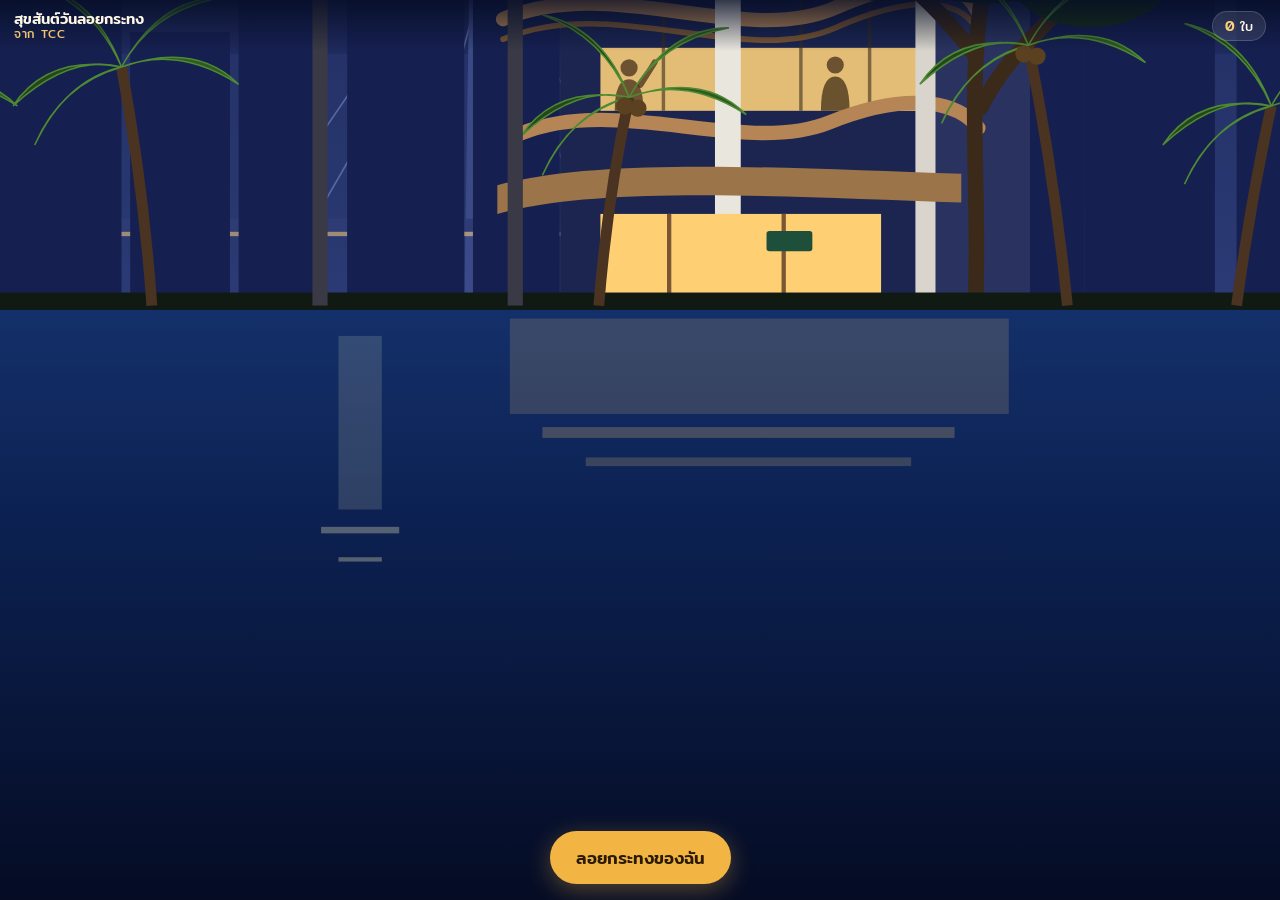
==== index.html @ b2cc4a82 "perf: id-only refresh every 60s (cut egress), lite mode on phones, auto-hide notice, reset device wh" ====
<!doctype html>
<html lang="th">
<head>
<meta charset="utf-8">
<meta name="viewport" content="width=device-width,initial-scale=1,viewport-fit=cover">
<title>สุขสันต์วันลอยกระทง จาก TCC</title>
<meta name="theme-color" content="#0B1230">
<link rel="preconnect" href="https://fonts.googleapis.com">
<link rel="preconnect" href="https://fonts.gstatic.com" crossorigin>
<link href="https://fonts.googleapis.com/css2?family=Mitr:wght@400;500&family=Sarabun:wght@400;500&display=swap" rel="stylesheet">
<link rel="stylesheet" href="css/style.css?v=21">
</head>
<body>
<div id="stage">
  <svg id="scene" viewBox="-100 -124 590 844" preserveAspectRatio="xMidYMax slice" aria-hidden="true">
    <defs>
      <linearGradient id="sky" x1="0" y1="0" x2="0" y2="1">
        <stop offset="0" stop-color="#070B22"/><stop offset=".55" stop-color="#121C46"/><stop offset="1" stop-color="#2A3772"/>
      </linearGradient>
      <linearGradient id="water" x1="0" y1="0" x2="0" y2="1">
        <stop offset="0" stop-color="#14306A"/><stop offset=".35" stop-color="#0C2152"/><stop offset="1" stop-color="#050C24"/>
      </linearGradient>
      <radialGradient id="moonGlow"><stop offset=".5" stop-color="#FFF6D5" stop-opacity=".4"/><stop offset="1" stop-color="#FFF6D5" stop-opacity="0"/></radialGradient>
      <radialGradient id="lanternGlow"><stop offset="0" stop-color="#FFB547" stop-opacity=".75"/><stop offset="1" stop-color="#FFB547" stop-opacity="0"/></radialGradient>
      <clipPath id="bbClip"><rect x="10" y="180" width="150" height="88" rx="4"/></clipPath>
    </defs>

    <rect x="-900" y="-900" width="2190" height="780" fill="#070B22"/>
    <rect x="-900" y="-124" width="2190" height="580" fill="url(#sky)"/>
    <g id="stars" fill="#fff"></g>
    <line id="shoot" x1="0" y1="0" x2="-46" y2="18" stroke="#fff" stroke-width="1.6" stroke-linecap="round"/>

<g id="moon">
    <circle cx="66" cy="20" r="80" fill="url(#moonGlow)"/>
    <circle cx="66" cy="20" r="34" fill="#FFF3C4"/>
    <circle cx="56" cy="12" r="6" fill="#F3E3A8" opacity=".6"/><circle cx="78" cy="30" r="4" fill="#F3E3A8" opacity=".6"/>
    </g>

    <g id="clouds" fill="#C9D3FF" opacity=".08">
      <g class="cloud c1"><ellipse cx="0" cy="40" rx="70" ry="10"/><ellipse cx="30" cy="34" rx="40" ry="9"/></g>
      <g class="cloud c2"><ellipse cx="200" cy="100" rx="90" ry="11"/><ellipse cx="170" cy="94" rx="40" ry="8"/></g>
      <g class="cloud c3"><ellipse cx="380" cy="10" rx="60" ry="8"/></g>
    </g>

    <g id="lanterns"></g>

    <rect x="-900" y="330" width="2190" height="120" fill="#33427F" opacity=".35"/>
    <g id="haze" fill="#25336E" opacity=".75">
      <rect x="-860" y="352" width="90" height="94"/><rect x="-760" y="330" width="60" height="116"/><rect x="-690" y="360" width="110" height="86"/><rect x="-570" y="318" width="50" height="128"/><rect x="-510" y="346" width="80" height="100"/><rect x="-420" y="326" width="44" height="120"/><rect x="-370" y="356" width="70" height="90"/>
      <rect x="-290" y="330" width="56" height="116"/><rect x="-220" y="350" width="64" height="96"/><rect x="-150" y="322" width="40" height="124"/><rect x="170" y="330" width="60" height="116"/><rect x="240" y="350" width="50" height="96"/><rect x="300" y="316" width="44" height="130"/>
      <rect x="540" y="340" width="70" height="106"/><rect x="620" y="320" width="50" height="126"/><rect x="680" y="352" width="90" height="94"/><rect x="780" y="326" width="56" height="120"/><rect x="846" y="348" width="80" height="98"/><rect x="936" y="334" width="60" height="112"/><rect x="1006" y="356" width="90" height="90"/>
    </g>
    <g id="bridge">
      <g stroke="#7E8FC9" stroke-width=".8" opacity=".55">
        <line x1="120" y1="262" x2="20" y2="408"/><line x1="120" y1="276" x2="44" y2="408"/><line x1="120" y1="290" x2="68" y2="408"/><line x1="120" y1="304" x2="92" y2="408"/>
        <line x1="120" y1="262" x2="220" y2="408"/><line x1="120" y1="276" x2="196" y2="408"/><line x1="120" y1="290" x2="172" y2="408"/><line x1="120" y1="304" x2="148" y2="408"/>
      </g>
      <path d="M114 446 L117 252 L123 252 L126 446 Z" fill="#3B4A86"/>
      <rect x="-60" y="406" width="360" height="6" fill="#2E3B75"/>
      <rect x="-60" y="412" width="360" height="2" fill="#FFD27A" opacity=".55"/>
      <g fill="#FFE29A" class="bridgeLights"></g>
      <circle cx="120" cy="250" r="2.4" fill="#FF5A5A" class="blink"/>
    </g>
    <g id="farCity">
      <g fill="#162050">
        <rect x="-700" y="320" width="120" height="126"/><rect x="-560" y="280" width="70" height="166"/><rect x="-470" y="350" width="90" height="96"/><rect x="-360" y="300" width="60" height="146"/><rect x="-280" y="340" width="100" height="106"/><rect x="-160" y="300" width="50" height="146"/><rect x="-100" y="270" width="56" height="176"/>
        <rect x="-40" y="320" width="46" height="126"/><rect x="10" y="290" width="40" height="156"/><rect x="60" y="250" width="54" height="196"/><rect x="118" y="300" width="40" height="146"/>
        <rect x="350" y="240" width="50" height="206"/><rect x="400" y="300" width="60" height="146"/><rect x="470" y="260" width="70" height="186"/><rect x="560" y="330" width="110" height="116"/><rect x="690" y="290" width="60" height="156"/><rect x="770" y="340" width="120" height="106"/><rect x="910" y="300" width="80" height="146"/>
      </g>
      <g fill="#1D2A63"><rect x="70" y="236" width="34" height="14"/><rect x="82" y="222" width="10" height="14"/><rect x="360" y="226" width="30" height="14"/><rect x="372" y="200" width="4" height="26"/></g>
      <circle cx="374" cy="198" r="2.2" fill="#FF5A5A" class="blink"/>
      <circle cx="87" cy="220" r="2" fill="#FF5A5A" class="blink b2"/>
      <g id="cityWindows"></g>
    </g>

    <g id="building" transform="translate(252 446) scale(1.32) translate(-243 -446)">
      <rect x="172" y="168" width="140" height="278" fill="#1B2550"/>
      <rect x="296" y="190" width="40" height="256" fill="#2A3360"/>
      <g fill="#FFD27A" opacity=".88">
        <rect x="186" y="196" width="112" height="22"/><rect x="186" y="236" width="112" height="22"/>
        <rect x="186" y="276" width="112" height="22"/><rect x="186" y="316" width="112" height="22"/>
        <rect x="186" y="356" width="112" height="22"/>
      </g>
      <g id="people" fill="#3E2A16" fill-opacity=".72">
        <g><circle cx="196" cy="203" r="3"/><path d="M191 218 Q191 207 196 207 Q201 207 201 218 Z"/></g>
        <g class="walker"><circle cx="246" cy="202" r="3"/><path d="M241 218 Q241 206 246 206 Q251 206 251 218 Z"/></g>
        <g><circle cx="270" cy="245" r="2.8"/><path d="M265 255 Q265 249 270 249 Q275 249 275 255 Z"/><rect x="262" y="254" width="18" height="4"/></g>
        <g><circle cx="216" cy="244" r="2.8"/><path d="M211 255 Q211 248 216 248 Q221 248 221 255 Z"/><rect x="208" y="254" width="18" height="4"/></g>
        <g class="walker w2"><circle cx="204" cy="282" r="3"/><path d="M199 298 Q199 286 204 286 Q209 286 209 298 Z"/></g>
        <g><circle cx="288" cy="283" r="3"/><path d="M283 298 Q283 287 288 287 Q293 287 293 298 Z"/><circle cx="278" cy="284" r="2.6"/><path d="M274 298 Q274 288 278 288 Q282 288 282 298 Z"/></g>
        <g><circle cx="240" cy="325" r="2.8"/><path d="M235 335 Q235 329 240 329 Q245 329 245 335 Z"/><rect x="232" y="334" width="18" height="4"/></g>
        <g class="wave"><circle cx="196" cy="363" r="3"/><path d="M191 378 Q191 367 196 367 Q201 367 201 378 Z"/><path class="arm" d="M200 369 L205 361" stroke="#3E2A16" stroke-opacity=".72" stroke-width="2" stroke-linecap="round"/></g>
        <g class="walker w3"><circle cx="268" cy="362" r="3"/><path d="M263 378 Q263 366 268 366 Q273 366 273 378 Z"/></g>
        <g><circle cx="226" cy="430" r="3.4"/><path d="M220 446 Q220 434 226 434 Q232 434 232 446 Z"/><circle cx="268" cy="431" r="3.2"/><path d="M262 446 Q262 435 268 435 Q274 435 274 446 Z"/></g>
      </g>
      <g fill="#FFE9B0" class="flicker"><rect x="210" y="238" width="22" height="18"/><rect x="258" y="318" width="22" height="18"/></g>
      <g stroke="#3A2E1E" stroke-width="1.2" opacity=".6">
        <line x1="208" y1="196" x2="208" y2="378"/><line x1="232" y1="196" x2="232" y2="378"/><line x1="256" y1="196" x2="256" y2="378"/><line x1="280" y1="196" x2="280" y2="378"/>
      </g>
      <g fill="none" stroke-linecap="round">
        <g stroke="#B58556" stroke-width="5">
          <path d="M160 186 C190 172 230 196 262 182 S312 176 316 184"/>
          <path d="M156 226 C190 210 232 236 264 222 S312 214 318 224"/>
          <path d="M152 266 C188 250 234 276 266 262 S312 254 318 264"/>
          <path d="M150 306 C188 290 236 316 268 302 S314 294 318 304"/>
          <path d="M152 346 C190 330 236 356 268 342 S314 334 318 344"/>
          <path d="M158 386 C192 372 236 394 266 382 S312 376 318 384"/>
        </g>
        <g stroke="#7A5634" stroke-width="2">
          <path d="M160 193 C190 179 230 203 262 189 S312 183 316 191"/>
          <path d="M156 233 C190 217 232 243 264 229 S312 221 318 231"/>
          <path d="M152 273 C188 257 234 283 266 269 S312 261 318 271"/>
          <path d="M150 313 C188 297 236 323 268 309 S314 301 318 311"/>
          <path d="M152 353 C190 337 236 363 268 349 S314 341 318 351"/>
        </g>
      </g>
      <rect x="226" y="176" width="9" height="270" fill="#E9E6DE"/>
      <rect x="296" y="200" width="7" height="246" fill="#D9D5CC"/>
      <path d="M150 404 C186 394 250 398 312 400 L312 410 C250 408 186 404 150 414 Z" fill="#9C7449"/>
      <rect x="186" y="414" width="98" height="32" fill="#FFCF73"/>
      <g stroke="#7A5634" stroke-width="1.5"><line x1="210" y1="414" x2="210" y2="446"/><line x1="250" y1="414" x2="250" y2="446"/></g>
      <rect x="244" y="420" width="16" height="7" rx="1" fill="#1D4F3A"/>
    </g>

    <g id="tree" transform="translate(352 446) scale(1.2) translate(-320 -446)">
      <path d="M318 446 C320 400 314 360 322 318 M320 370 C330 350 344 340 352 330 M318 350 C306 334 296 326 288 318" stroke="#3B2A1A" stroke-width="6" fill="none" stroke-linecap="round"/>
      <g class="sway">
        <g fill="#17311A"><ellipse cx="322" cy="296" rx="50" ry="34"/><ellipse cx="282" cy="310" rx="28" ry="19"/><ellipse cx="362" cy="318" rx="32" ry="21"/><ellipse cx="340" cy="266" rx="32" ry="22"/><ellipse cx="300" cy="272" rx="24" ry="17"/></g>
        <g fill="#24472A"><ellipse cx="318" cy="286" rx="34" ry="20"/><ellipse cx="352" cy="304" rx="22" ry="13"/><ellipse cx="290" cy="300" rx="18" ry="11"/><ellipse cx="338" cy="262" rx="20" ry="12"/></g>
        <g fill="#346238" opacity=".9"><ellipse cx="312" cy="278" rx="18" ry="9"/><ellipse cx="346" cy="296" rx="12" ry="6"/><ellipse cx="334" cy="256" rx="11" ry="6"/><ellipse cx="286" cy="294" rx="9" ry="5"/></g>
        <g id="treeLights"></g>
      </g>
    </g>


    <rect x="-900" y="440" width="2190" height="10" fill="#101A12"/>

    <g id="palms">
      <g id="palmA" transform="translate(176 446)" class="palm">
        <path d="M0 0 Q4 -50 14 -96" stroke="#4A3320" stroke-width="5" fill="none"/>
        <g transform="translate(14 -96)" fill="#24461A"><g class="sway">
          <path d="M0 0 q-34 -6 -50 18 q26 -24 50 -18z"/><path d="M0 0 q34 -12 54 8 q-28 -18 -54 -8z"/>
          <path d="M0 0 q-12 -32 -40 -38 q28 10 40 38z"/><path d="M0 0 q18 -32 46 -32 q-32 6 -46 32z"/>
          <path d="M0 0 q-28 8 -40 36 q14 -30 40 -36z"/><circle cx="-2" cy="4" r="4" fill="#5B4120"/><circle cx="4" cy="5" r="4" fill="#5B4120"/></g>
        </g>
      </g>
      <g id="palmB" transform="translate(392 446)">
        <path d="M0 0 Q-6 -60 -18 -120" stroke="#4A3320" stroke-width="5" fill="none"/>
        <g transform="translate(-18 -120)" fill="#24461A"><g class="sway s2">
          <path d="M0 0 q-34 -6 -50 18 q26 -24 50 -18z"/><path d="M0 0 q34 -12 54 8 q-28 -18 -54 -8z"/>
          <path d="M0 0 q-12 -32 -40 -38 q28 10 40 38z"/><path d="M0 0 q18 -32 46 -32 q-32 6 -46 32z"/>
          <path d="M0 0 q-28 8 -40 36 q14 -30 40 -36z"/><circle cx="-2" cy="4" r="4" fill="#5B4120"/><circle cx="4" cy="5" r="4" fill="#5B4120"/></g>
        </g>
      </g>
      <g transform="translate(-30 446)">
        <path d="M0 0 Q-4 -56 -14 -110" stroke="#4A3320" stroke-width="5" fill="none"/>
        <g transform="translate(-14 -110)" fill="#24461A"><g class="sway s3">
          <path d="M0 0 q-34 -6 -50 18 q26 -24 50 -18z"/><path d="M0 0 q34 -12 54 8 q-28 -18 -54 -8z"/>
          <path d="M0 0 q-12 -32 -40 -38 q28 10 40 38z"/><path d="M0 0 q18 -32 46 -32 q-32 6 -46 32z"/><path d="M0 0 q-28 8 -40 36 q14 -30 40 -36z"/></g>
        </g>
      </g>
      <g transform="translate(470 446)">
        <path d="M0 0 Q6 -46 16 -92" stroke="#4A3320" stroke-width="5" fill="none"/>
        <g transform="translate(16 -92)" fill="#24461A"><g class="sway s2">
          <path d="M0 0 q-34 -6 -50 18 q26 -24 50 -18z"/><path d="M0 0 q34 -12 54 8 q-28 -18 -54 -8z"/>
          <path d="M0 0 q-12 -32 -40 -38 q28 10 40 38z"/><path d="M0 0 q18 -32 46 -32 q-32 6 -46 32z"/><path d="M0 0 q-28 8 -40 36 q14 -30 40 -36z"/></g>
        </g>
      </g>
      <g transform="translate(-160 446)">
        <path d="M0 0 Q5 -50 14 -100" stroke="#4A3320" stroke-width="5" fill="none"/>
        <g transform="translate(14 -100)" fill="#24461A"><g class="sway s2">
          <path d="M0 0 q-34 -6 -50 18 q26 -24 50 -18z"/><path d="M0 0 q34 -12 54 8 q-28 -18 -54 -8z"/>
          <path d="M0 0 q-12 -32 -40 -38 q28 10 40 38z"/><path d="M0 0 q18 -32 46 -32 q-32 6 -46 32z"/><path d="M0 0 q-28 8 -40 36 q14 -30 40 -36z"/></g>
        </g>
      </g>
      <g transform="translate(-260 446)">
        <path d="M0 0 Q5 -62 14 -124" stroke="#4A3320" stroke-width="5" fill="none"/>
        <g transform="translate(14 -124)" fill="#24461A"><g class="sway ">
          <path d="M0 0 q-34 -6 -50 18 q26 -24 50 -18z"/><path d="M0 0 q34 -12 54 8 q-28 -18 -54 -8z"/>
          <path d="M0 0 q-12 -32 -40 -38 q28 10 40 38z"/><path d="M0 0 q18 -32 46 -32 q-32 6 -46 32z"/><path d="M0 0 q-28 8 -40 36 q14 -30 40 -36z"/></g>
        </g>
      </g>
      <g transform="translate(-380 446)">
        <path d="M0 0 Q5 -46 14 -92" stroke="#4A3320" stroke-width="5" fill="none"/>
        <g transform="translate(14 -92)" fill="#24461A"><g class="sway s3">
          <path d="M0 0 q-34 -6 -50 18 q26 -24 50 -18z"/><path d="M0 0 q34 -12 54 8 q-28 -18 -54 -8z"/>
          <path d="M0 0 q-12 -32 -40 -38 q28 10 40 38z"/><path d="M0 0 q18 -32 46 -32 q-32 6 -46 32z"/><path d="M0 0 q-28 8 -40 36 q14 -30 40 -36z"/></g>
        </g>
      </g>
      <g transform="translate(560 446)">
        <path d="M0 0 Q5 -59 14 -118" stroke="#4A3320" stroke-width="5" fill="none"/>
        <g transform="translate(14 -118)" fill="#24461A"><g class="sway ">
          <path d="M0 0 q-34 -6 -50 18 q26 -24 50 -18z"/><path d="M0 0 q34 -12 54 8 q-28 -18 -54 -8z"/>
          <path d="M0 0 q-12 -32 -40 -38 q28 10 40 38z"/><path d="M0 0 q18 -32 46 -32 q-32 6 -46 32z"/><path d="M0 0 q-28 8 -40 36 q14 -30 40 -36z"/></g>
        </g>
      </g>
      <g transform="translate(660 446)">
        <path d="M0 0 Q5 -48 14 -96" stroke="#4A3320" stroke-width="5" fill="none"/>
        <g transform="translate(14 -96)" fill="#24461A"><g class="sway s3">
          <path d="M0 0 q-34 -6 -50 18 q26 -24 50 -18z"/><path d="M0 0 q34 -12 54 8 q-28 -18 -54 -8z"/>
          <path d="M0 0 q-12 -32 -40 -38 q28 10 40 38z"/><path d="M0 0 q18 -32 46 -32 q-32 6 -46 32z"/><path d="M0 0 q-28 8 -40 36 q14 -30 40 -36z"/></g>
        </g>
      </g>
      <g transform="translate(780 446)">
        <path d="M0 0 Q5 -63 14 -126" stroke="#4A3320" stroke-width="5" fill="none"/>
        <g transform="translate(14 -126)" fill="#24461A"><g class="sway s2">
          <path d="M0 0 q-34 -6 -50 18 q26 -24 50 -18z"/><path d="M0 0 q34 -12 54 8 q-28 -18 -54 -8z"/>
          <path d="M0 0 q-12 -32 -40 -38 q28 10 40 38z"/><path d="M0 0 q18 -32 46 -32 q-32 6 -46 32z"/><path d="M0 0 q-28 8 -40 36 q14 -30 40 -36z"/></g>
        </g>
      </g>
    </g>

    <g id="billboard" transform="translate(8 0)">
      <rect x="36" y="300" width="7" height="146" fill="#3A3A46"/><rect x="126" y="300" width="7" height="146" fill="#3A3A46"/>
      <rect x="0" y="168" width="170" height="134" rx="7" fill="#0A0F2A" stroke="#F2B544" stroke-width="3"/>
      <rect x="10" y="180" width="150" height="88" rx="4" fill="#FFFDF6"/>
      <rect x="18" y="257" width="134" height="2.5" rx="1.2" fill="#E8DCC0"/>
      <g id="bbProducts" clip-path="url(#bbClip)"></g>
      <rect x="10" y="272" width="150" height="22" rx="4" fill="#FFFDF6"/>
      <g id="bbLogos"></g>
      <g fill="#FFE29A" class="bulbs"><circle cx="16" cy="165" r="3"/><circle cx="50" cy="165" r="3"/><circle cx="85" cy="165" r="3"/><circle cx="120" cy="165" r="3"/><circle cx="154" cy="165" r="3"/></g>
    </g>
    <g id="bankPeople"></g>
    <rect x="-900" y="448" width="2190" height="600" fill="#050C24"/>
    <rect x="-900" y="448" width="2190" height="272" fill="url(#water)"/>
    <g id="reflect">
      <rect class="shim" x="135" y="452" width="230" height="44" fill="#FFCF73" fill-opacity=".16"/>
      <rect class="shim s2" x="150" y="502" width="190" height="5" fill="#FFCF73" fill-opacity=".22"/>
      <rect class="shim s3" x="170" y="516" width="150" height="4" fill="#FFCF73" fill-opacity=".18"/>
    </g>
    <g id="moonReflect">
      <rect class="shim" x="56" y="460" width="20" height="80" fill="#FFF3C4" fill-opacity=".14"/>
      <rect class="shim s2" x="48" y="548" width="36" height="3" fill="#FFF3C4" fill-opacity=".3"/>
      <rect class="shim s3" x="56" y="562" width="20" height="2" fill="#FFF3C4" fill-opacity=".3"/>
    </g>
    <g id="waves"></g>
  </svg>

  <div id="river" aria-label="แม่น้ำ"></div>
  <canvas id="fx"></canvas>
  <div id="bless" hidden role="status"><img src="assets/logos/tcc.png" alt="TCC"><p class="b1">ขอให้วันนี้เป็นวันที่ดีของคุณ</p><p class="b2">จาก TCC</p></div>
  <div id="tip" hidden><p class="tw"></p><p class="tn"></p></div>

  <header id="top">
    <img id="logo" alt="TCC" src="">
    <div id="title"><span class="t1">สุขสันต์วันลอยกระทง</span><span class="t2">จาก TCC</span></div>
    <div id="counter"><span id="count">0</span> ใบ</div>
  </header>

  <div id="cta">
    <button id="openForm" class="primary"><i data-lucide="sparkles"></i> ลอยกระทงของฉัน</button>
    <p id="done" hidden>คุณลอยกระทงแล้ว แตะกระทงที่เรืองแสงเพื่ออ่านคำอธิษฐานได้</p>
  </div>
</div>

<div id="sheet" class="sheet" hidden role="dialog" aria-modal="true" aria-labelledby="sheetTitle">
  <form id="form" class="panel" novalidate>
    <div class="sheetHead">
      <h2 id="sheetTitle">ลอยกระทง</h2>
      <button type="button" class="icon" id="closeForm" aria-label="ปิด"><i data-lucide="x"></i></button>
    </div>
    <fieldset>
      <legend>เลือกกระทง</legend>
      <div id="styles" class="styles"></div>
      <p class="err" data-for="style"></p>
    </fieldset>
    <label>ชื่อ
      <input id="name" name="name" autocomplete="nickname" placeholder="เช่น ต้น ฝ่ายขาย" maxlength="60">
    </label>
    <p class="err" data-for="name"></p>
    <label>คำอธิษฐาน <span class="cnt"><span id="wishCount">0</span>/100</span>
      <textarea id="wish" name="wish" rows="3" placeholder="ขอให้ปีนี้มีแต่เรื่องดี ๆ" maxlength="300"></textarea>
    </label>
    <p class="err" data-for="wish"></p>
    <p class="err" id="sendErr"></p>
    <button type="submit" id="submit" class="primary wide"><i data-lucide="send"></i> ลอยเลย</button>
  </form>
</div>

<div id="pop" class="sheet" hidden role="dialog" aria-modal="true">
  <div class="panel card">
    <div id="popArt" class="popArt"></div>
    <p id="popWish" class="popWish"></p>
    <p id="popName" class="popName"></p>
    <button type="button" class="wide" id="closePop">ปิด</button>
  </div>
</div>

<script src="https://unpkg.com/lucide@0.460.0/dist/umd/lucide.min.js"></script>
<script type="module" src="js/app.js?v=21"></script>
</body>
</html>
---- css/style.css ----
*{box-sizing:border-box;margin:0;padding:0}
html,body{height:100%;background:#050C24;color:#FFF8E7;font-family:'Sarabun',system-ui,sans-serif;-webkit-tap-highlight-color:transparent}
body{overflow:hidden}
button,input,textarea{font:inherit;color:inherit}
[hidden]{display:none!important}
svg.lucide{width:18px;height:18px;vertical-align:-3px}

#stage{position:fixed;inset:0;overflow:hidden}
#scene{position:absolute;inset:0;width:100%;height:100%;overflow:visible}
#river{position:absolute;left:0;right:0;bottom:0;top:62%}
#fx{position:absolute;inset:0;width:100%;height:100%;pointer-events:none}

#top{z-index:30;position:absolute;top:0;left:0;right:0;display:flex;align-items:center;gap:10px;padding:calc(env(safe-area-inset-top) + 10px) 14px 10px;background:linear-gradient(#050C24cc,#050C2400)}
#logo{height:36px;width:auto;object-fit:contain;background:#fff;border-radius:8px;padding:3px 6px}
#logo[src=""]{display:none}
#title{display:flex;flex-direction:column;line-height:1.15;font-family:'Mitr',sans-serif}
#title .t1{font-size:15px;white-space:nowrap;font-weight:500}
#title .t2{font-size:12px;color:#F2C46B;letter-spacing:.05em}
#counter{margin-left:auto;white-space:nowrap;font-size:13px;background:#ffffff1a;border:1px solid #ffffff2a;border-radius:999px;padding:4px 12px;font-family:'Mitr',sans-serif}
#count{font-weight:500;color:#FFD27A}

#cta{z-index:30;position:absolute;left:0;right:0;bottom:0;padding:12px 16px calc(env(safe-area-inset-bottom) + 16px);display:flex;flex-direction:column;align-items:center;pointer-events:none}
#cta>*{pointer-events:auto}
#done{font-size:13px;text-align:center;background:#050C24b3;padding:8px 14px;border-radius:12px;max-width:320px}

button{cursor:pointer;border:1px solid #ffffff40;background:#ffffff14;border-radius:12px;padding:10px 16px}
button.primary{background:#F2B544;color:#2A1A00;border:0;font-family:'Mitr',sans-serif;font-weight:500;font-size:17px;padding:13px 26px;border-radius:999px;box-shadow:0 6px 24px #F2B54455}
button.primary:active{transform:scale(.97)}
button.primary:disabled{opacity:.7}
button.wide{width:100%}
button.icon{padding:6px;border:0;background:transparent}

.sheet{position:fixed;inset:0;background:#02061599;display:flex;align-items:flex-end;justify-content:center;z-index:10;animation:fade .2s}
.panel{width:100%;max-width:440px;background:#101A3E;border:1px solid #ffffff1f;border-bottom:0;border-radius:20px 20px 0 0;padding:16px 18px calc(env(safe-area-inset-bottom) + 18px);max-height:92vh;overflow:auto;animation:up .25s ease-out}
.sheetHead{display:flex;align-items:center;justify-content:space-between;margin-bottom:6px}
h2{font-family:'Mitr',sans-serif;font-weight:500;font-size:20px}
fieldset{border:0;margin:6px 0 2px}
legend,label{font-size:14px;color:#D9D3C2;display:block;margin-top:10px}
.styles{display:grid;grid-template-columns:repeat(4,1fr);gap:8px;margin-top:6px}
.styles button{padding:6px 2px 8px;display:flex;flex-direction:column;align-items:center;gap:2px;font-size:12px;border-radius:12px}
.styles button svg{width:58px;height:46px}
.styles button[aria-pressed="true"]{border-color:#F2B544;background:#F2B5441f;box-shadow:0 0 0 1px #F2B544}
input,textarea{width:100%;margin-top:6px;background:#0A1230;border:1px solid #ffffff2e;border-radius:10px;padding:10px 12px;font-size:16px;resize:none}
input:focus,textarea:focus{outline:2px solid #F2B544;border-color:transparent}
.cnt{float:right;font-size:12px;color:#9FA6C4}
.cnt.over{color:#FF8A80}
.err{color:#FF8A80;font-size:13px;min-height:0;margin-top:4px}
.err:empty{display:none}
#submit{margin-top:14px}

.card{text-align:center;padding-top:22px}
.popArt svg{width:120px;height:90px}
.popWish{font-size:19px;line-height:1.55;margin:10px 4px 6px;word-break:break-word;font-family:'Mitr',sans-serif;font-weight:400}
.popName{color:#F2C46B;font-size:14px;margin-bottom:16px;word-break:break-word}

.k{position:absolute;width:var(--kw,56px);height:calc(var(--kw,56px)*.78);margin:calc(var(--kw,56px)*-.56) 0 0 calc(var(--kw,56px)*-.5);border:0;background:none;padding:0;border-radius:0;animation:drift var(--dur,60s) linear infinite;animation-delay:var(--delay,0s)}
.k .bob{display:block;will-change:transform;width:100%;height:100%;animation:bob var(--bob,3.4s) ease-in-out infinite}
.k svg{width:100%;height:100%;overflow:visible}
.k .flame{transform-origin:32px 12px;animation:flick 1.1s ease-in-out infinite}
.k.mine{z-index:2}
.k.mine .bob::before{content:'';position:absolute;left:-18px;right:-18px;top:6px;bottom:-14px;border-radius:50%;background:radial-gradient(#FFD27A88,#FFD27A00 70%);animation:glow 2s ease-in-out infinite}
.k.mine .tag{position:absolute;left:50%;top:100%;transform:translateX(-50%);font-size:11px;font-family:'Mitr',sans-serif;background:#F2B544;color:#2A1A00;border-radius:999px;padding:0 8px;white-space:nowrap;margin-top:2px}
.k.new{animation:arrive 2.4s ease-out, drift var(--dur,60s) linear 2.4s infinite}

@keyframes drift{0%{transform:translateX(0)}50%{transform:translateX(var(--dx,40px))}100%{transform:translateX(0)}}
@keyframes bob{0%,100%{transform:translateY(0) rotate(-2deg)}50%{transform:translateY(-4px) rotate(2deg)}}
@keyframes flick{0%,100%{transform:scale(1,1)}50%{transform:scale(.85,1.12)}}
@keyframes glow{0%,100%{opacity:.7}50%{opacity:1}}
@keyframes arrive{0%{transform:translateX(-120vw)}100%{transform:translateX(0)}}
@keyframes fade{from{opacity:0}}
@keyframes up{from{transform:translateY(40px);opacity:0}}
@media (prefers-reduced-motion:reduce){.k,.k .bob,.k .flame{animation:none}}

.billboard-fade{transition:opacity .8s}
body.screen #cta,body.screen #counter{display:none}

@media (min-width:700px){.k{--kw:64px}}

/* living scene */
#scene .twinkle{animation:twinkle 3.2s ease-in-out infinite}
#scene .blink{animation:blink 1.6s steps(1) infinite}
#scene .blink.b2{animation-delay:-.8s}
#scene .flicker{animation:twinkle 5s ease-in-out infinite}
#scene .swell{animation-name:swell;animation-timing-function:linear;animation-iteration-count:infinite}
#scene .glint{opacity:0;animation:glint 4s ease-in-out infinite}
#scene .shim{transform-box:fill-box;transform-origin:center;animation:shim 3s ease-in-out infinite}
#scene .shim.s2{animation-delay:-1s}#scene .shim.s3{animation-delay:-2s}
#scene .sway{transform-box:fill-box;transform-origin:50% 100%;animation:sway 5s ease-in-out infinite}
#scene .sway.s2{animation-duration:6.5s;animation-delay:-2s}#scene .sway.s3{animation-duration:5.8s;animation-delay:-4s}
#scene .lantern{animation-name:rise;animation-timing-function:linear;animation-iteration-count:infinite}
#scene .cloud{animation:cloud 80s linear infinite}
#scene .cloud.c2{animation-duration:110s;animation-delay:-40s}#scene .cloud.c3{animation-duration:95s;animation-delay:-70s}
#scene .bulbs circle{animation:twinkle 1.4s ease-in-out infinite}
#scene .bulbs circle:nth-child(2n){animation-delay:-.7s}
#shoot{opacity:0}
#shoot.go{animation:shoot 1.1s ease-out}
@keyframes twinkle{0%,100%{opacity:1}50%{opacity:.25}}
@keyframes blink{0%{opacity:1}50%{opacity:.15}}
@keyframes swell{from{transform:translateX(0)}to{transform:translateX(calc(var(--per,200px) * -1))}}
@keyframes glint{0%,100%{opacity:0;transform:translateX(0)}40%{opacity:.85}60%{opacity:.6}80%{opacity:0;transform:translateX(6px)}}
@keyframes shim{0%,100%{transform:scaleX(1);opacity:.75}50%{transform:scaleX(.9);opacity:1}}
@keyframes sway{0%,100%{transform:rotate(-2.5deg)}50%{transform:rotate(2.5deg)}}
@keyframes rise{0%{transform:translate(0,0);opacity:0}6%{opacity:1}85%{opacity:.9}100%{transform:translate(var(--dx,30px),-560px);opacity:0}}
@keyframes cloud{from{transform:translateX(-300px)}to{transform:translateX(700px)}}
@keyframes shoot{0%{opacity:0;translate:0 0}10%{opacity:1}100%{opacity:0;translate:-140px 55px}}
@media (prefers-reduced-motion:reduce){#scene *{animation:none!important}}
#scene .walker{animation:walk 9s ease-in-out infinite}
#scene .walker.w2{animation-duration:12s;animation-delay:-4s}#scene .walker.w3{animation-duration:10s;animation-delay:-7s}
#scene .wave .arm{transform-box:fill-box;transform-origin:0% 100%;animation:waveArm 1.2s ease-in-out infinite}
@keyframes walk{0%,100%{transform:translateX(0)}45%,55%{transform:translateX(30px)}}
@keyframes waveArm{0%,100%{transform:rotate(-15deg)}50%{transform:rotate(25deg)}}
#tip{position:fixed;left:0;top:0;z-index:25;max-width:260px;background:#0E1A46f2;border:1px solid #F2B54466;border-radius:12px;padding:8px 12px;pointer-events:none;box-shadow:0 6px 20px #0008}
#tip .tw{font-family:'Mitr',sans-serif;font-size:15px;line-height:1.45;word-break:break-word}
#tip .tn{font-size:12px;color:#F2C46B;margin-top:3px;word-break:break-word}
.k{cursor:pointer}
#bless{position:absolute;left:50%;top:38%;transform:translate(-50%,-50%);z-index:35;width:min(86vw,340px);text-align:center;background:#0E1A46ee;border:1.5px solid #F2B544;border-radius:20px;padding:20px 18px 18px;box-shadow:0 10px 40px #000a,0 0 40px #F2B54433;animation:blessIn .6s cubic-bezier(.2,1.4,.4,1);cursor:pointer}
#bless img{height:40px;background:#fff;border-radius:8px;padding:3px 7px}
#bless .b1{font-family:'Mitr',sans-serif;font-size:21px;line-height:1.4;margin-top:12px;color:#FFF3C4}
#bless .b2{font-family:'Mitr',sans-serif;font-size:15px;color:#F2C46B;margin-top:4px}
#bless.out{animation:blessOut .5s ease-in forwards}
@keyframes blessIn{from{opacity:0;transform:translate(-50%,-40%) scale(.85)}to{opacity:1;transform:translate(-50%,-50%) scale(1)}}
@keyframes blessOut{to{opacity:0;transform:translate(-50%,-56%) scale(.96)}}
#palms .sway path{fill:#24461A;stroke:#4E8A33;stroke-width:.7}
#palms .sway path:nth-child(2n){fill:#2F5A22}
#scene .bankWave{transform-box:fill-box;transform-origin:0% 100%;animation:waveArm 1.3s ease-in-out infinite}
#scene .candleGlow{animation:glowPulse 1.6s ease-in-out infinite}
@keyframes glowPulse{0%,100%{fill-opacity:.16}50%{fill-opacity:.32}}
body.lite #scene .bulbs circle,body.lite #scene .shim,body.lite #scene .flicker{animation:none}
body.lite .k .flame{animation:none}
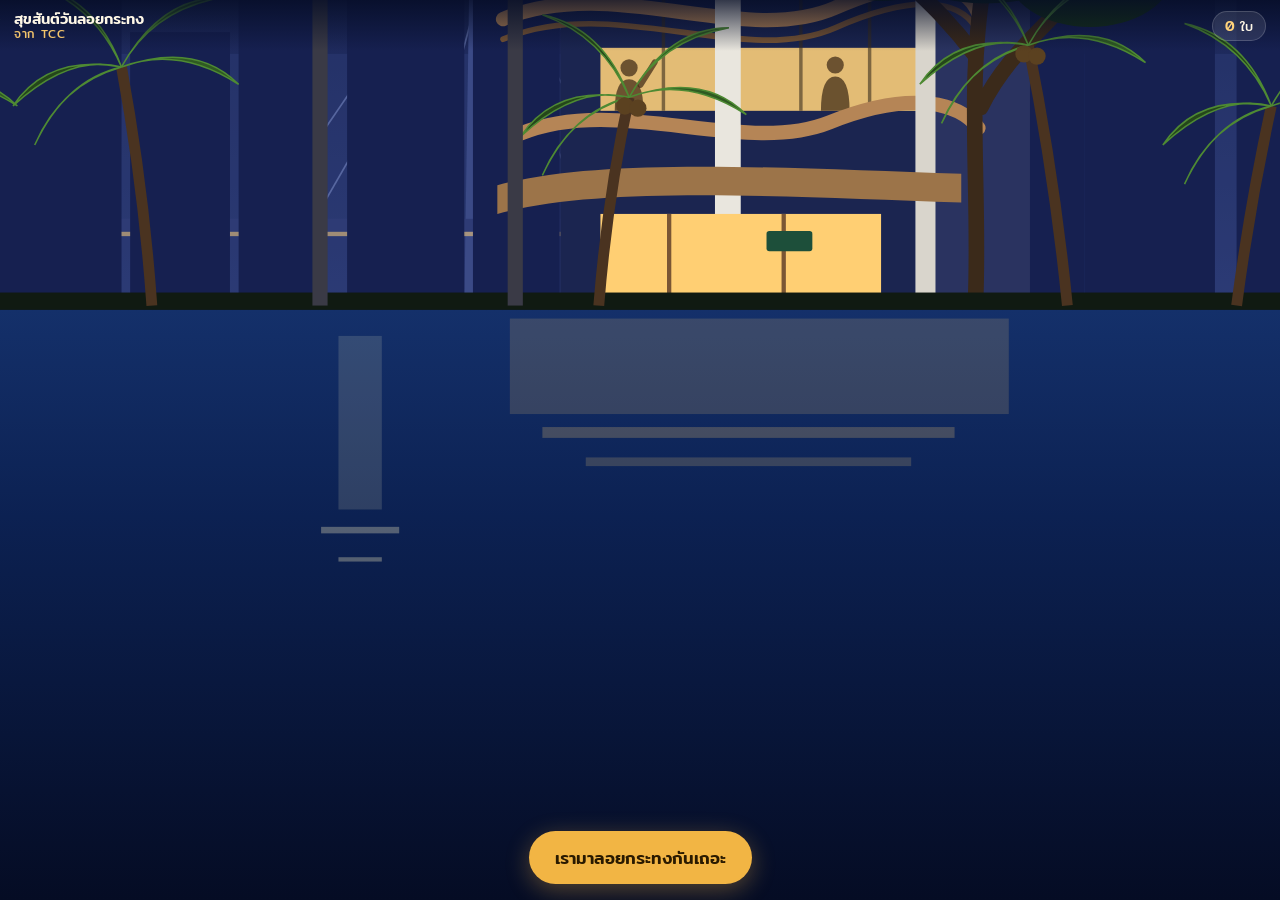
==== commit e8c7ebcb: "copy: CTA เรามาลอยกระทงกันเถอะ" ====
--- a/index.html
+++ b/index.html
@@ -8,7 +8,7 @@
 <link rel="preconnect" href="https://fonts.googleapis.com">
 <link rel="preconnect" href="https://fonts.gstatic.com" crossorigin>
 <link href="https://fonts.googleapis.com/css2?family=Mitr:wght@400;500&family=Sarabun:wght@400;500&display=swap" rel="stylesheet">
-<link rel="stylesheet" href="css/style.css?v=21">
+<link rel="stylesheet" href="css/style.css?v=22">
 </head>
 <body>
 <div id="stage">
@@ -238,7 +238,7 @@
 
   <div id="river" aria-label="แม่น้ำ"></div>
   <canvas id="fx"></canvas>
-  <div id="bless" hidden role="status"><img src="assets/logos/tcc.png" alt="TCC"><p class="b1">ขอให้วันนี้เป็นวันที่ดีของคุณ</p><p class="b2">จาก TCC</p></div>
+  <div id="bless" hidden role="status"><p class="bstar">✦</p><p class="b1">ขอให้วันนี้เป็นวันที่ดีของคุณ</p><p class="b2">จาก TCC</p></div>
   <div id="tip" hidden><p class="tw"></p><p class="tn"></p></div>
 
   <header id="top">
@@ -248,7 +248,7 @@
   </header>
 
   <div id="cta">
-    <button id="openForm" class="primary"><i data-lucide="sparkles"></i> ลอยกระทงของฉัน</button>
+    <button id="openForm" class="primary"><i data-lucide="sparkles"></i> เรามาลอยกระทงกันเถอะ</button>
     <p id="done" hidden>คุณลอยกระทงแล้ว แตะกระทงที่เรืองแสงเพื่ออ่านคำอธิษฐานได้</p>
   </div>
 </div>
@@ -287,6 +287,6 @@
 </div>
 
 <script src="https://unpkg.com/lucide@0.460.0/dist/umd/lucide.min.js"></script>
-<script type="module" src="js/app.js?v=21"></script>
+<script type="module" src="js/app.js?v=22"></script>
 </body>
 </html>
--- a/css/style.css
+++ b/css/style.css
@@ -113,9 +113,10 @@
 #tip .tw{font-family:'Mitr',sans-serif;font-size:15px;line-height:1.45;word-break:break-word}
 #tip .tn{font-size:12px;color:#F2C46B;margin-top:3px;word-break:break-word}
 .k{cursor:pointer}
-#bless{position:absolute;left:50%;top:38%;transform:translate(-50%,-50%);z-index:35;width:min(86vw,340px);text-align:center;background:#0E1A46ee;border:1.5px solid #F2B544;border-radius:20px;padding:20px 18px 18px;box-shadow:0 10px 40px #000a,0 0 40px #F2B54433;animation:blessIn .6s cubic-bezier(.2,1.4,.4,1);cursor:pointer}
+#bless{position:absolute;left:50%;top:38%;transform:translate(-50%,-50%);z-index:35;width:min(86vw,340px);text-align:center;background:#0B1538f7;-webkit-backdrop-filter:blur(6px);backdrop-filter:blur(6px);border:1.5px solid #F2B544;border-radius:20px;padding:18px 18px 20px;box-shadow:0 10px 40px #000a,0 0 40px #F2B54433;animation:blessIn .6s cubic-bezier(.2,1.4,.4,1);cursor:pointer}
 #bless img{height:40px;background:#fff;border-radius:8px;padding:3px 7px}
-#bless .b1{font-family:'Mitr',sans-serif;font-size:21px;line-height:1.4;margin-top:12px;color:#FFF3C4}
+#bless .bstar{color:#F2B544;font-size:18px;line-height:1}
+#bless .b1{font-family:'Mitr',sans-serif;font-size:22px;line-height:1.4;margin-top:8px;color:#FFF3C4}
 #bless .b2{font-family:'Mitr',sans-serif;font-size:15px;color:#F2C46B;margin-top:4px}
 #bless.out{animation:blessOut .5s ease-in forwards}
 @keyframes blessIn{from{opacity:0;transform:translate(-50%,-40%) scale(.85)}to{opacity:1;transform:translate(-50%,-50%) scale(1)}}
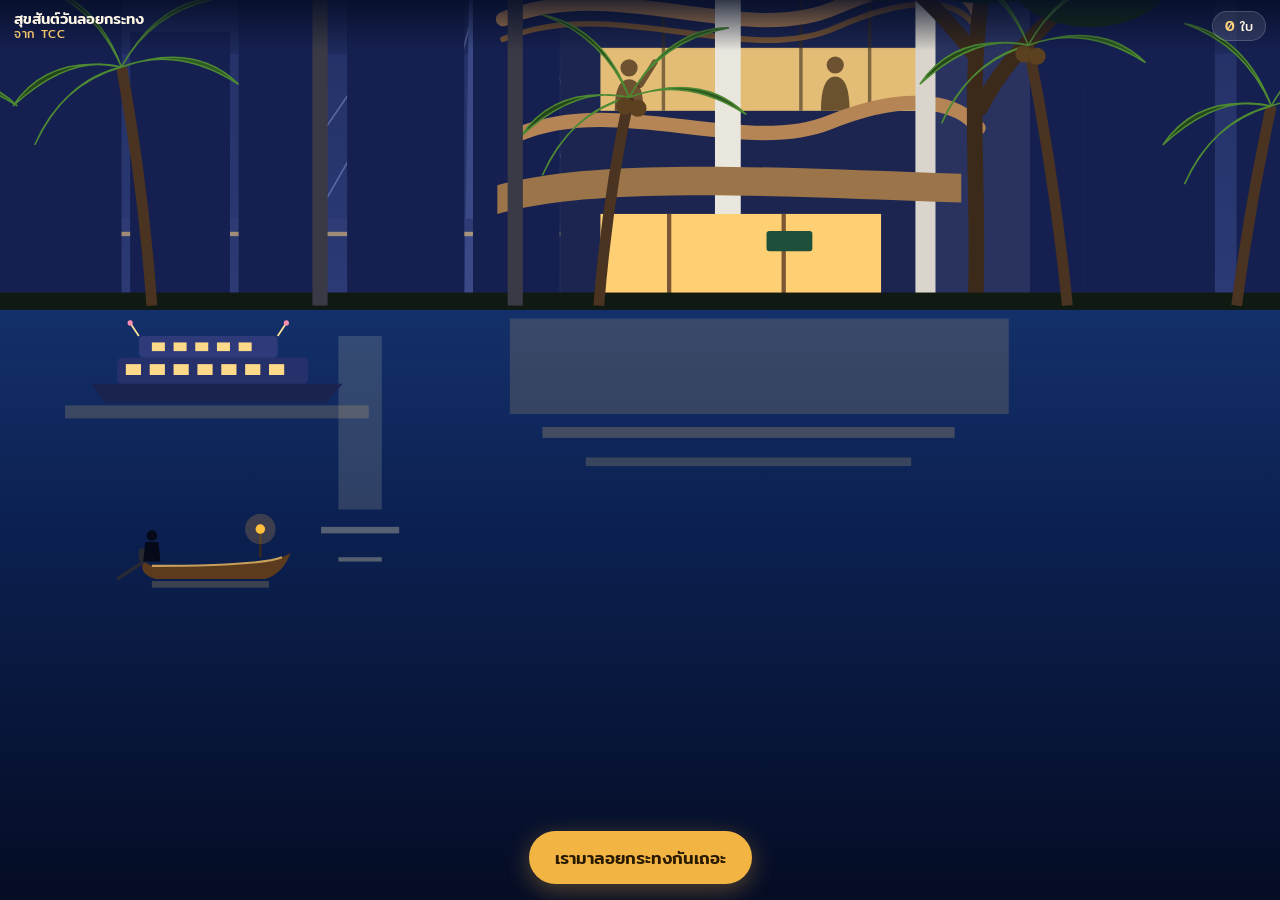
==== commit 8a8c0f43: "scene: fair with Ferris wheel (left), Golden Mount (right) on desktop; boats sailing" ====
--- a/index.html
+++ b/index.html
@@ -8,7 +8,7 @@
 <link rel="preconnect" href="https://fonts.googleapis.com">
 <link rel="preconnect" href="https://fonts.gstatic.com" crossorigin>
 <link href="https://fonts.googleapis.com/css2?family=Mitr:wght@400;500&family=Sarabun:wght@400;500&display=swap" rel="stylesheet">
-<link rel="stylesheet" href="css/style.css?v=22">
+<link rel="stylesheet" href="css/style.css?v=23">
 </head>
 <body>
 <div id="stage">
@@ -73,6 +73,32 @@
       <g id="cityWindows"></g>
     </g>
 
+    <g id="fair" style="display:none">
+      <g transform="translate(0 -92)">
+        <g stroke="#3B3F66" stroke-width="3"><line x1="0" y1="0" x2="-34" y2="92"/><line x1="0" y1="0" x2="34" y2="92"/></g>
+        <g class="wheel">
+          <circle r="62" fill="none" stroke="#5A5F94" stroke-width="2"/><circle r="54" fill="none" stroke="#454A7A" stroke-width="1"/>
+          <g stroke="#4A4F82" stroke-width="1"><line x1="0" y1="0" x2="62.0" y2="0.0"/><line x1="0" y1="0" x2="53.7" y2="31.0"/><line x1="0" y1="0" x2="31.0" y2="53.7"/><line x1="0" y1="0" x2="0.0" y2="62.0"/><line x1="0" y1="0" x2="-31.0" y2="53.7"/><line x1="0" y1="0" x2="-53.7" y2="31.0"/><line x1="0" y1="0" x2="-62.0" y2="0.0"/><line x1="0" y1="0" x2="-53.7" y2="-31.0"/><line x1="0" y1="0" x2="-31.0" y2="-53.7"/><line x1="0" y1="0" x2="-0.0" y2="-62.0"/><line x1="0" y1="0" x2="31.0" y2="-53.7"/><line x1="0" y1="0" x2="53.7" y2="-31.0"/></g>
+          <rect x="58.0" y="-1.0" width="8" height="7" rx="2" fill="#FF6B8A" fill-opacity=".9"/><rect x="39.8" y="42.8" width="8" height="7" rx="2" fill="#FFD27A" fill-opacity=".9"/><rect x="-4.0" y="61.0" width="8" height="7" rx="2" fill="#7FE0FF" fill-opacity=".9"/><rect x="-47.8" y="42.8" width="8" height="7" rx="2" fill="#B6FF8A" fill-opacity=".9"/><rect x="-66.0" y="-1.0" width="8" height="7" rx="2" fill="#FFA54F" fill-opacity=".9"/><rect x="-47.8" y="-44.8" width="8" height="7" rx="2" fill="#D59BFF" fill-opacity=".9"/><rect x="-4.0" y="-63.0" width="8" height="7" rx="2" fill="#FF6B8A" fill-opacity=".9"/><rect x="39.8" y="-44.8" width="8" height="7" rx="2" fill="#FFD27A" fill-opacity=".9"/><circle class="twinkle" cx="62.0" cy="0.0" r="1.6" fill="#FF6B8A" style="animation-delay:-0.00s"/><circle class="twinkle" cx="59.9" cy="16.0" r="1.6" fill="#FFD27A" style="animation-delay:-0.25s"/><circle class="twinkle" cx="53.7" cy="31.0" r="1.6" fill="#7FE0FF" style="animation-delay:-0.50s"/><circle class="twinkle" cx="43.8" cy="43.8" r="1.6" fill="#B6FF8A" style="animation-delay:-0.75s"/><circle class="twinkle" cx="31.0" cy="53.7" r="1.6" fill="#FFA54F" style="animation-delay:-1.00s"/><circle class="twinkle" cx="16.0" cy="59.9" r="1.6" fill="#D59BFF" style="animation-delay:-1.25s"/><circle class="twinkle" cx="0.0" cy="62.0" r="1.6" fill="#FF6B8A" style="animation-delay:-1.50s"/><circle class="twinkle" cx="-16.0" cy="59.9" r="1.6" fill="#FFD27A" style="animation-delay:-1.75s"/><circle class="twinkle" cx="-31.0" cy="53.7" r="1.6" fill="#7FE0FF" style="animation-delay:-2.00s"/><circle class="twinkle" cx="-43.8" cy="43.8" r="1.6" fill="#B6FF8A" style="animation-delay:-2.25s"/><circle class="twinkle" cx="-53.7" cy="31.0" r="1.6" fill="#FFA54F" style="animation-delay:-2.50s"/><circle class="twinkle" cx="-59.9" cy="16.0" r="1.6" fill="#D59BFF" style="animation-delay:-2.75s"/><circle class="twinkle" cx="-62.0" cy="0.0" r="1.6" fill="#FF6B8A" style="animation-delay:-3.00s"/><circle class="twinkle" cx="-59.9" cy="-16.0" r="1.6" fill="#FFD27A" style="animation-delay:-3.25s"/><circle class="twinkle" cx="-53.7" cy="-31.0" r="1.6" fill="#7FE0FF" style="animation-delay:-3.50s"/><circle class="twinkle" cx="-43.8" cy="-43.8" r="1.6" fill="#B6FF8A" style="animation-delay:-3.75s"/><circle class="twinkle" cx="-31.0" cy="-53.7" r="1.6" fill="#FFA54F" style="animation-delay:-4.00s"/><circle class="twinkle" cx="-16.0" cy="-59.9" r="1.6" fill="#D59BFF" style="animation-delay:-4.25s"/><circle class="twinkle" cx="-0.0" cy="-62.0" r="1.6" fill="#FF6B8A" style="animation-delay:-4.50s"/><circle class="twinkle" cx="16.0" cy="-59.9" r="1.6" fill="#FFD27A" style="animation-delay:-4.75s"/><circle class="twinkle" cx="31.0" cy="-53.7" r="1.6" fill="#7FE0FF" style="animation-delay:-5.00s"/><circle class="twinkle" cx="43.8" cy="-43.8" r="1.6" fill="#B6FF8A" style="animation-delay:-5.25s"/><circle class="twinkle" cx="53.7" cy="-31.0" r="1.6" fill="#FFA54F" style="animation-delay:-5.50s"/><circle class="twinkle" cx="59.9" cy="-16.0" r="1.6" fill="#D59BFF" style="animation-delay:-5.75s"/>
+        </g>
+        <circle r="5" fill="#FFD27A"/>
+      </g>
+      <g><rect x="48" y="-30" width="46" height="30" fill="#2A2238"/><rect x="51" y="-24" width="40" height="14" fill="#FFCF73" fill-opacity=".85"/><path d="M44 -38 L71.0 -52 L98 -38 Z" fill="#D7263D"/><path d="M48.0 -38 L55.7 -38 L55.7 -30 Q51.8 -26 48.0 -30 Z" fill="#D7263D"/><path d="M55.7 -38 L63.3 -38 L63.3 -30 Q59.5 -26 55.7 -30 Z" fill="#F7F2E6"/><path d="M63.3 -38 L71.0 -38 L71.0 -30 Q67.2 -26 63.3 -30 Z" fill="#D7263D"/><path d="M71.0 -38 L78.7 -38 L78.7 -30 Q74.8 -26 71.0 -30 Z" fill="#F7F2E6"/><path d="M78.7 -38 L86.3 -38 L86.3 -30 Q82.5 -26 78.7 -30 Z" fill="#D7263D"/><path d="M86.3 -38 L94.0 -38 L94.0 -30 Q90.2 -26 86.3 -30 Z" fill="#F7F2E6"/><rect x="52" y="-10" width="38" height="10" fill="#3A2E4A"/></g><g><rect x="104" y="-30" width="52" height="30" fill="#2A2238"/><rect x="107" y="-24" width="46" height="14" fill="#FFCF73" fill-opacity=".85"/><path d="M100 -38 L130.0 -52 L160 -38 Z" fill="#E85D75"/><path d="M104.0 -38 L112.7 -38 L112.7 -30 Q108.3 -26 104.0 -30 Z" fill="#E85D75"/><path d="M112.7 -38 L121.3 -38 L121.3 -30 Q117.0 -26 112.7 -30 Z" fill="#F7F2E6"/><path d="M121.3 -38 L130.0 -38 L130.0 -30 Q125.7 -26 121.3 -30 Z" fill="#E85D75"/><path d="M130.0 -38 L138.7 -38 L138.7 -30 Q134.3 -26 130.0 -30 Z" fill="#F7F2E6"/><path d="M138.7 -38 L147.3 -38 L147.3 -30 Q143.0 -26 138.7 -30 Z" fill="#E85D75"/><path d="M147.3 -38 L156.0 -38 L156.0 -30 Q151.7 -26 147.3 -30 Z" fill="#F7F2E6"/><rect x="108" y="-10" width="44" height="10" fill="#3A2E4A"/></g><g><rect x="166" y="-30" width="46" height="30" fill="#2A2238"/><rect x="169" y="-24" width="40" height="14" fill="#FFCF73" fill-opacity=".85"/><path d="M162 -38 L189.0 -52 L216 -38 Z" fill="#D7263D"/><path d="M166.0 -38 L173.7 -38 L173.7 -30 Q169.8 -26 166.0 -30 Z" fill="#D7263D"/><path d="M173.7 -38 L181.3 -38 L181.3 -30 Q177.5 -26 173.7 -30 Z" fill="#F7F2E6"/><path d="M181.3 -38 L189.0 -38 L189.0 -30 Q185.2 -26 181.3 -30 Z" fill="#D7263D"/><path d="M189.0 -38 L196.7 -38 L196.7 -30 Q192.8 -26 189.0 -30 Z" fill="#F7F2E6"/><path d="M196.7 -38 L204.3 -38 L204.3 -30 Q200.5 -26 196.7 -30 Z" fill="#D7263D"/><path d="M204.3 -38 L212.0 -38 L212.0 -30 Q208.2 -26 204.3 -30 Z" fill="#F7F2E6"/><rect x="170" y="-10" width="38" height="10" fill="#3A2E4A"/></g>
+      <path d="M36 -50 Q90 -40 134 -50 T232 -50" fill="none" stroke="#1C1A2E" stroke-width=".6"/>
+      <circle class="twinkle" cx="36" cy="-54.5" r="1.3" fill="#FFA54F" style="animation-delay:-2.00s"/><circle class="twinkle" cx="44" cy="-55.9" r="1.3" fill="#D59BFF" style="animation-delay:-1.00s"/><circle class="twinkle" cx="52" cy="-52.9" r="1.3" fill="#FF6B8A" style="animation-delay:-0.00s"/><circle class="twinkle" cx="60" cy="-47.8" r="1.3" fill="#FFD27A" style="animation-delay:-1.60s"/><circle class="twinkle" cx="68" cy="-44.3" r="1.3" fill="#7FE0FF" style="animation-delay:-0.60s"/><circle class="twinkle" cx="76" cy="-45.0" r="1.3" fill="#B6FF8A" style="animation-delay:-2.20s"/><circle class="twinkle" cx="84" cy="-49.5" r="1.3" fill="#FFA54F" style="animation-delay:-1.20s"/><circle class="twinkle" cx="92" cy="-54.3" r="1.3" fill="#D59BFF" style="animation-delay:-0.20s"/><circle class="twinkle" cx="100" cy="-56.0" r="1.3" fill="#FF6B8A" style="animation-delay:-1.80s"/><circle class="twinkle" cx="108" cy="-53.2" r="1.3" fill="#FFD27A" style="animation-delay:-0.80s"/><circle class="twinkle" cx="116" cy="-48.1" r="1.3" fill="#7FE0FF" style="animation-delay:-2.40s"/><circle class="twinkle" cx="124" cy="-44.4" r="1.3" fill="#B6FF8A" style="animation-delay:-1.40s"/><circle class="twinkle" cx="132" cy="-44.8" r="1.3" fill="#FFA54F" style="animation-delay:-0.40s"/><circle class="twinkle" cx="140" cy="-49.1" r="1.3" fill="#D59BFF" style="animation-delay:-2.00s"/><circle class="twinkle" cx="148" cy="-54.0" r="1.3" fill="#FF6B8A" style="animation-delay:-1.00s"/><circle class="twinkle" cx="156" cy="-56.0" r="1.3" fill="#FFD27A" style="animation-delay:-0.00s"/><circle class="twinkle" cx="164" cy="-53.5" r="1.3" fill="#7FE0FF" style="animation-delay:-1.60s"/><circle class="twinkle" cx="172" cy="-48.4" r="1.3" fill="#B6FF8A" style="animation-delay:-0.60s"/><circle class="twinkle" cx="180" cy="-44.5" r="1.3" fill="#FFA54F" style="animation-delay:-2.20s"/><circle class="twinkle" cx="188" cy="-44.6" r="1.3" fill="#D59BFF" style="animation-delay:-1.20s"/><circle class="twinkle" cx="196" cy="-48.7" r="1.3" fill="#FF6B8A" style="animation-delay:-0.20s"/><circle class="twinkle" cx="204" cy="-53.8" r="1.3" fill="#FFD27A" style="animation-delay:-1.80s"/><circle class="twinkle" cx="212" cy="-56.0" r="1.3" fill="#7FE0FF" style="animation-delay:-0.80s"/><circle class="twinkle" cx="220" cy="-53.8" r="1.3" fill="#B6FF8A" style="animation-delay:-2.40s"/><circle class="twinkle" cx="228" cy="-48.8" r="1.3" fill="#FFA54F" style="animation-delay:-1.40s"/>
+    </g>
+    <g id="goldenMount" style="display:none">
+      <path d="M-130 0 Q-110 -30 -80 -50 Q-50 -86 -24 -96 L24 -96 Q50 -86 80 -50 Q110 -30 130 0 Z" fill="#14281E"/>
+      <g fill="#1D3A26"><ellipse cx="-86" cy="-34" rx="22" ry="12"/><ellipse cx="80" cy="-40" rx="20" ry="11"/><ellipse cx="-40" cy="-70" rx="16" ry="9"/><ellipse cx="44" cy="-74" rx="15" ry="8"/><ellipse cx="-110" cy="-12" rx="18" ry="9"/><ellipse cx="108" cy="-14" rx="18" ry="9"/></g>
+      <circle class="twinkle" cx="-100.0" cy="-22.9" r="1.3" fill="#FFE29A" style="animation-delay:-0.00s"/><circle class="twinkle" cx="-90.9" cy="-24.7" r="1.3" fill="#FFE29A" style="animation-delay:-0.33s"/><circle class="twinkle" cx="-81.8" cy="-26.3" r="1.3" fill="#FFE29A" style="animation-delay:-0.67s"/><circle class="twinkle" cx="-72.7" cy="-27.5" r="1.3" fill="#FFE29A" style="animation-delay:-1.00s"/><circle class="twinkle" cx="-63.6" cy="-28.0" r="1.3" fill="#FFE29A" style="animation-delay:-1.33s"/><circle class="twinkle" cx="-54.5" cy="-27.7" r="1.3" fill="#FFE29A" style="animation-delay:-1.67s"/><circle class="twinkle" cx="-45.5" cy="-26.6" r="1.3" fill="#FFE29A" style="animation-delay:-2.00s"/><circle class="twinkle" cx="-36.4" cy="-25.0" r="1.3" fill="#FFE29A" style="animation-delay:-0.00s"/><circle class="twinkle" cx="-27.3" cy="-23.2" r="1.3" fill="#FFE29A" style="animation-delay:-0.33s"/><circle class="twinkle" cx="-18.2" cy="-21.5" r="1.3" fill="#FFE29A" style="animation-delay:-0.67s"/><circle class="twinkle" cx="-9.1" cy="-20.4" r="1.3" fill="#FFE29A" style="animation-delay:-1.00s"/><circle class="twinkle" cx="0.0" cy="-20.0" r="1.3" fill="#FFE29A" style="animation-delay:-1.33s"/><circle class="twinkle" cx="9.1" cy="-20.4" r="1.3" fill="#FFE29A" style="animation-delay:-1.67s"/><circle class="twinkle" cx="18.2" cy="-21.5" r="1.3" fill="#FFE29A" style="animation-delay:-2.00s"/><circle class="twinkle" cx="27.3" cy="-23.2" r="1.3" fill="#FFE29A" style="animation-delay:-0.00s"/><circle class="twinkle" cx="36.4" cy="-25.0" r="1.3" fill="#FFE29A" style="animation-delay:-0.33s"/><circle class="twinkle" cx="45.5" cy="-26.6" r="1.3" fill="#FFE29A" style="animation-delay:-0.67s"/><circle class="twinkle" cx="54.5" cy="-27.7" r="1.3" fill="#FFE29A" style="animation-delay:-1.00s"/><circle class="twinkle" cx="63.6" cy="-28.0" r="1.3" fill="#FFE29A" style="animation-delay:-1.33s"/><circle class="twinkle" cx="72.7" cy="-27.5" r="1.3" fill="#FFE29A" style="animation-delay:-1.67s"/><circle class="twinkle" cx="81.8" cy="-26.3" r="1.3" fill="#FFE29A" style="animation-delay:-2.00s"/><circle class="twinkle" cx="90.9" cy="-24.7" r="1.3" fill="#FFE29A" style="animation-delay:-0.00s"/><circle class="twinkle" cx="100.0" cy="-22.9" r="1.3" fill="#FFE29A" style="animation-delay:-0.33s"/><circle class="twinkle" cx="-78.0" cy="-50.9" r="1.3" fill="#FFE29A" style="animation-delay:-0.00s"/><circle class="twinkle" cx="-68.8" cy="-51.8" r="1.3" fill="#FFE29A" style="animation-delay:-0.33s"/><circle class="twinkle" cx="-59.6" cy="-51.9" r="1.3" fill="#FFE29A" style="animation-delay:-0.67s"/><circle class="twinkle" cx="-50.5" cy="-51.3" r="1.3" fill="#FFE29A" style="animation-delay:-1.00s"/><circle class="twinkle" cx="-41.3" cy="-49.9" r="1.3" fill="#FFE29A" style="animation-delay:-1.33s"/><circle class="twinkle" cx="-32.1" cy="-48.1" r="1.3" fill="#FFE29A" style="animation-delay:-1.67s"/><circle class="twinkle" cx="-22.9" cy="-46.4" r="1.3" fill="#FFE29A" style="animation-delay:-2.00s"/><circle class="twinkle" cx="-13.8" cy="-44.9" r="1.3" fill="#FFE29A" style="animation-delay:-0.00s"/><circle class="twinkle" cx="-4.6" cy="-44.1" r="1.3" fill="#FFE29A" style="animation-delay:-0.33s"/><circle class="twinkle" cx="4.6" cy="-44.1" r="1.3" fill="#FFE29A" style="animation-delay:-0.67s"/><circle class="twinkle" cx="13.8" cy="-44.9" r="1.3" fill="#FFE29A" style="animation-delay:-1.00s"/><circle class="twinkle" cx="22.9" cy="-46.4" r="1.3" fill="#FFE29A" style="animation-delay:-1.33s"/><circle class="twinkle" cx="32.1" cy="-48.1" r="1.3" fill="#FFE29A" style="animation-delay:-1.67s"/><circle class="twinkle" cx="41.3" cy="-49.9" r="1.3" fill="#FFE29A" style="animation-delay:-2.00s"/><circle class="twinkle" cx="50.5" cy="-51.3" r="1.3" fill="#FFE29A" style="animation-delay:-0.00s"/><circle class="twinkle" cx="59.6" cy="-51.9" r="1.3" fill="#FFE29A" style="animation-delay:-0.33s"/><circle class="twinkle" cx="68.8" cy="-51.8" r="1.3" fill="#FFE29A" style="animation-delay:-0.67s"/><circle class="twinkle" cx="78.0" cy="-50.9" r="1.3" fill="#FFE29A" style="animation-delay:-1.00s"/><circle class="twinkle" cx="-56.0" cy="-75.8" r="1.3" fill="#FFE29A" style="animation-delay:-0.00s"/><circle class="twinkle" cx="-46.7" cy="-74.8" r="1.3" fill="#FFE29A" style="animation-delay:-0.33s"/><circle class="twinkle" cx="-37.3" cy="-73.2" r="1.3" fill="#FFE29A" style="animation-delay:-0.67s"/><circle class="twinkle" cx="-28.0" cy="-71.3" r="1.3" fill="#FFE29A" style="animation-delay:-1.00s"/><circle class="twinkle" cx="-18.7" cy="-69.6" r="1.3" fill="#FFE29A" style="animation-delay:-1.33s"/><circle class="twinkle" cx="-9.3" cy="-68.4" r="1.3" fill="#FFE29A" style="animation-delay:-1.67s"/><circle class="twinkle" cx="0.0" cy="-68.0" r="1.3" fill="#FFE29A" style="animation-delay:-2.00s"/><circle class="twinkle" cx="9.3" cy="-68.4" r="1.3" fill="#FFE29A" style="animation-delay:-0.00s"/><circle class="twinkle" cx="18.7" cy="-69.6" r="1.3" fill="#FFE29A" style="animation-delay:-0.33s"/><circle class="twinkle" cx="28.0" cy="-71.3" r="1.3" fill="#FFE29A" style="animation-delay:-0.67s"/><circle class="twinkle" cx="37.3" cy="-73.2" r="1.3" fill="#FFE29A" style="animation-delay:-1.00s"/><circle class="twinkle" cx="46.7" cy="-74.8" r="1.3" fill="#FFE29A" style="animation-delay:-1.33s"/><circle class="twinkle" cx="56.0" cy="-75.8" r="1.3" fill="#FFE29A" style="animation-delay:-1.67s"/>
+      <rect x="-30" y="-104" width="60" height="9" fill="#C9A24A"/><rect x="-24" y="-112" width="48" height="8" fill="#D9B45A"/>
+      <circle cx="0" cy="-150" r="46" fill="url(#moonGlow)" opacity=".9"/>
+      <path d="M-18 -112 Q-20 -136 0 -144 Q20 -136 18 -112 Z" fill="#F2C14E"/>
+      <rect x="-7" y="-152" width="14" height="8" fill="#E8B23E"/>
+      <path d="M-4 -152 L0 -196 L4 -152 Z" fill="#F7D36B"/>
+      <g fill="#FFF3C4"><circle cx="0" cy="-198" r="1.6" class="twinkle"/></g>
+      <path d="M-18 -112 Q-20 -136 0 -144" fill="none" stroke="#FFE7A0" stroke-width="1.2" opacity=".8"/>
+    </g>
     <g id="building" transform="translate(252 446) scale(1.32) translate(-243 -446)">
       <rect x="172" y="168" width="140" height="278" fill="#1B2550"/>
       <rect x="296" y="190" width="40" height="256" fill="#2A3360"/>
@@ -234,6 +260,25 @@
       <rect class="shim s3" x="56" y="562" width="20" height="2" fill="#FFF3C4" fill-opacity=".3"/>
     </g>
     <g id="waves"></g>
+    <g id="boats">
+      <g class="boat cruise"><g transform="translate(0 482)">
+        <rect x="-70" y="10" width="140" height="6" fill="#FFCF73" opacity=".18"/>
+        <path d="M-58 0 L58 0 L50 9 L-52 9 Z" fill="#1A2350"/>
+        <rect x="-46" y="-12" width="88" height="12" rx="2" fill="#26306A"/><rect x="-36" y="-22" width="64" height="10" rx="2" fill="#2E3A7A"/>
+        <g fill="#FFD98A"><rect x="-42" y="-9" width="7" height="5"/><rect x="-31" y="-9" width="7" height="5"/><rect x="-20" y="-9" width="7" height="5"/><rect x="-9" y="-9" width="7" height="5"/><rect x="2" y="-9" width="7" height="5"/><rect x="13" y="-9" width="7" height="5"/><rect x="24" y="-9" width="7" height="5"/><rect x="-30" y="-19" width="6" height="4"/><rect x="-20" y="-19" width="6" height="4"/><rect x="-10" y="-19" width="6" height="4"/><rect x="0" y="-19" width="6" height="4"/><rect x="10" y="-19" width="6" height="4"/></g>
+        <path d="M-36 -22 L-40 -28 M28 -22 L32 -28" stroke="#FFE29A" stroke-width=".8"/>
+        <g class="twinkle" fill="#FF8FB1"><circle cx="-40" cy="-28" r="1.2"/><circle cx="32" cy="-28" r="1.2"/></g>
+      </g></g>
+      <g class="boat tail"><g transform="translate(0 566)">
+        <rect x="-30" y="7" width="54" height="3" fill="#FFCF73" opacity=".2"/>
+        <path d="M-34 -2 Q-36 4 -28 6 L22 6 Q30 4 34 -6 L30 -4 Q20 0 -30 0 Z" fill="#5B3A1E"/>
+        <path d="M-30 0 Q20 0 30 -4" stroke="#C8A05A" stroke-width="1" fill="none"/>
+        <path d="M-32 -3 L-46 6" stroke="#2A2A33" stroke-width="1.6"/><rect x="-36" y="-8" width="6" height="6" rx="1" fill="#2A2A33"/>
+        <circle cx="-30" cy="-14" r="2.4" fill="#060918"/><path d="M-33 -11 L-27 -11 L-26 -2 L-34 -2 Z" fill="#060918"/>
+        <line x1="20" y1="-4" x2="20" y2="-16" stroke="#3A2A18" stroke-width="1"/><circle cx="20" cy="-17" r="2.2" fill="#FFC23D" class="twinkle"/><circle cx="20" cy="-17" r="7" fill="#FFB547" fill-opacity=".2"/>
+      </g></g>
+    </g>
+
   </svg>
 
   <div id="river" aria-label="แม่น้ำ"></div>
@@ -287,6 +332,6 @@
 </div>
 
 <script src="https://unpkg.com/lucide@0.460.0/dist/umd/lucide.min.js"></script>
-<script type="module" src="js/app.js?v=22"></script>
+<script type="module" src="js/app.js?v=23"></script>
 </body>
 </html>
--- a/css/style.css
+++ b/css/style.css
@@ -128,3 +128,9 @@
 @keyframes glowPulse{0%,100%{fill-opacity:.16}50%{fill-opacity:.32}}
 body.lite #scene .bulbs circle,body.lite #scene .shim,body.lite #scene .flicker{animation:none}
 body.lite .k .flame{animation:none}
+#scene .wheel{transform-box:fill-box;transform-origin:center;animation:spin 40s linear infinite}
+#scene .boat.cruise{animation:sailR 95s linear infinite;animation-delay:-30s}
+#scene .boat.tail{animation:sailL 55s linear infinite;animation-delay:-12s}
+@keyframes spin{to{transform:rotate(360deg)}}
+@keyframes sailR{from{transform:translateX(-1000px)}to{transform:translateX(1400px)}}
+@keyframes sailL{from{transform:translateX(1400px) scaleX(-1)}to{transform:translateX(-1000px) scaleX(-1)}}
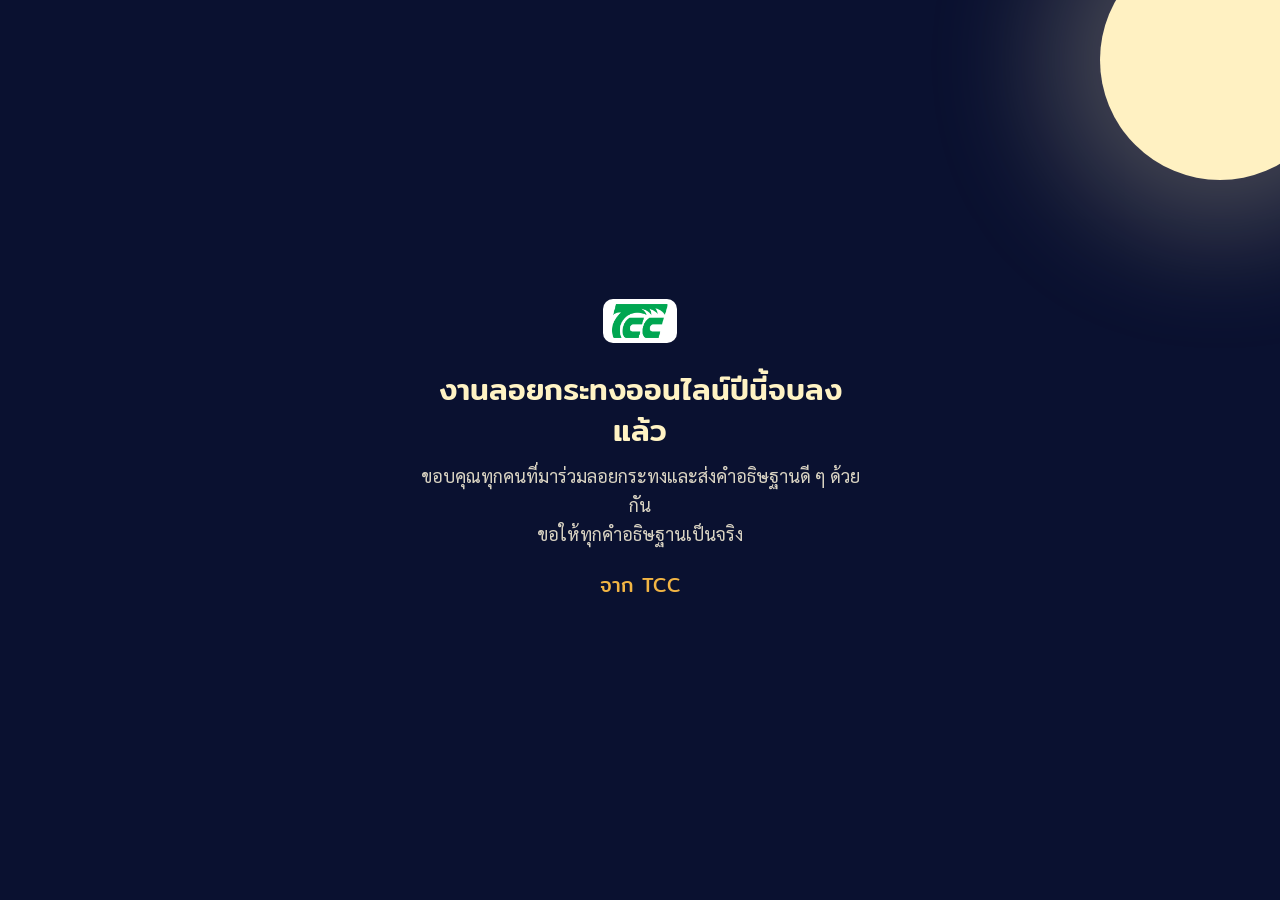
==== commit 772cc500: "close event: show thank-you page (live site kept in history, commit 81a03a6)" ====
--- a/index.html
+++ b/index.html
@@ -2,336 +2,29 @@
 <html lang="th">
 <head>
 <meta charset="utf-8">
-<meta name="viewport" content="width=device-width,initial-scale=1,viewport-fit=cover">
-<title>สุขสันต์วันลอยกระทง จาก TCC</title>
-<meta name="theme-color" content="#0B1230">
-<link rel="preconnect" href="https://fonts.googleapis.com">
-<link rel="preconnect" href="https://fonts.gstatic.com" crossorigin>
-<link href="https://fonts.googleapis.com/css2?family=Mitr:wght@400;500&family=Sarabun:wght@400;500&display=swap" rel="stylesheet">
-<link rel="stylesheet" href="css/style.css?v=23">
+<meta name="viewport" content="width=device-width,initial-scale=1">
+<title>ขอบคุณที่มาร่วมลอยกระทง · TCC</title>
+<meta name="theme-color" content="#0A1130">
+<link href="https://fonts.googleapis.com/css2?family=Mitr:wght@400;500&family=Sarabun:wght@400&display=swap" rel="stylesheet">
+<style>
+*{box-sizing:border-box;margin:0}
+html,body{height:100%}
+body{background:#0A1130;color:#FFF6E3;font-family:'Sarabun',system-ui,sans-serif;display:flex;align-items:center;justify-content:center;padding:24px;text-align:center;overflow:hidden}
+.moon{position:fixed;top:-60px;right:-60px;width:240px;height:240px;border-radius:50%;background:#FFF1C2;box-shadow:0 0 120px 50px rgba(255,240,196,.25)}
+.card{position:relative;max-width:440px}
+img{height:44px;background:#fff;border-radius:10px;padding:5px 9px}
+h1{font-family:'Mitr',sans-serif;font-weight:500;font-size:30px;line-height:1.35;color:#FFF3C4;margin-top:22px}
+p{font-size:18px;line-height:1.6;color:#D9D3C2;margin-top:12px}
+.gold{font-family:'Mitr',sans-serif;color:#F2B544;font-size:20px;margin-top:20px}
+</style>
 </head>
 <body>
-<div id="stage">
-  <svg id="scene" viewBox="-100 -124 590 844" preserveAspectRatio="xMidYMax slice" aria-hidden="true">
-    <defs>
-      <linearGradient id="sky" x1="0" y1="0" x2="0" y2="1">
-        <stop offset="0" stop-color="#070B22"/><stop offset=".55" stop-color="#121C46"/><stop offset="1" stop-color="#2A3772"/>
-      </linearGradient>
-      <linearGradient id="water" x1="0" y1="0" x2="0" y2="1">
-        <stop offset="0" stop-color="#14306A"/><stop offset=".35" stop-color="#0C2152"/><stop offset="1" stop-color="#050C24"/>
-      </linearGradient>
-      <radialGradient id="moonGlow"><stop offset=".5" stop-color="#FFF6D5" stop-opacity=".4"/><stop offset="1" stop-color="#FFF6D5" stop-opacity="0"/></radialGradient>
-      <radialGradient id="lanternGlow"><stop offset="0" stop-color="#FFB547" stop-opacity=".75"/><stop offset="1" stop-color="#FFB547" stop-opacity="0"/></radialGradient>
-      <clipPath id="bbClip"><rect x="10" y="180" width="150" height="88" rx="4"/></clipPath>
-    </defs>
-
-    <rect x="-900" y="-900" width="2190" height="780" fill="#070B22"/>
-    <rect x="-900" y="-124" width="2190" height="580" fill="url(#sky)"/>
-    <g id="stars" fill="#fff"></g>
-    <line id="shoot" x1="0" y1="0" x2="-46" y2="18" stroke="#fff" stroke-width="1.6" stroke-linecap="round"/>
-
-<g id="moon">
-    <circle cx="66" cy="20" r="80" fill="url(#moonGlow)"/>
-    <circle cx="66" cy="20" r="34" fill="#FFF3C4"/>
-    <circle cx="56" cy="12" r="6" fill="#F3E3A8" opacity=".6"/><circle cx="78" cy="30" r="4" fill="#F3E3A8" opacity=".6"/>
-    </g>
-
-    <g id="clouds" fill="#C9D3FF" opacity=".08">
-      <g class="cloud c1"><ellipse cx="0" cy="40" rx="70" ry="10"/><ellipse cx="30" cy="34" rx="40" ry="9"/></g>
-      <g class="cloud c2"><ellipse cx="200" cy="100" rx="90" ry="11"/><ellipse cx="170" cy="94" rx="40" ry="8"/></g>
-      <g class="cloud c3"><ellipse cx="380" cy="10" rx="60" ry="8"/></g>
-    </g>
-
-    <g id="lanterns"></g>
-
-    <rect x="-900" y="330" width="2190" height="120" fill="#33427F" opacity=".35"/>
-    <g id="haze" fill="#25336E" opacity=".75">
-      <rect x="-860" y="352" width="90" height="94"/><rect x="-760" y="330" width="60" height="116"/><rect x="-690" y="360" width="110" height="86"/><rect x="-570" y="318" width="50" height="128"/><rect x="-510" y="346" width="80" height="100"/><rect x="-420" y="326" width="44" height="120"/><rect x="-370" y="356" width="70" height="90"/>
-      <rect x="-290" y="330" width="56" height="116"/><rect x="-220" y="350" width="64" height="96"/><rect x="-150" y="322" width="40" height="124"/><rect x="170" y="330" width="60" height="116"/><rect x="240" y="350" width="50" height="96"/><rect x="300" y="316" width="44" height="130"/>
-      <rect x="540" y="340" width="70" height="106"/><rect x="620" y="320" width="50" height="126"/><rect x="680" y="352" width="90" height="94"/><rect x="780" y="326" width="56" height="120"/><rect x="846" y="348" width="80" height="98"/><rect x="936" y="334" width="60" height="112"/><rect x="1006" y="356" width="90" height="90"/>
-    </g>
-    <g id="bridge">
-      <g stroke="#7E8FC9" stroke-width=".8" opacity=".55">
-        <line x1="120" y1="262" x2="20" y2="408"/><line x1="120" y1="276" x2="44" y2="408"/><line x1="120" y1="290" x2="68" y2="408"/><line x1="120" y1="304" x2="92" y2="408"/>
-        <line x1="120" y1="262" x2="220" y2="408"/><line x1="120" y1="276" x2="196" y2="408"/><line x1="120" y1="290" x2="172" y2="408"/><line x1="120" y1="304" x2="148" y2="408"/>
-      </g>
-      <path d="M114 446 L117 252 L123 252 L126 446 Z" fill="#3B4A86"/>
-      <rect x="-60" y="406" width="360" height="6" fill="#2E3B75"/>
-      <rect x="-60" y="412" width="360" height="2" fill="#FFD27A" opacity=".55"/>
-      <g fill="#FFE29A" class="bridgeLights"></g>
-      <circle cx="120" cy="250" r="2.4" fill="#FF5A5A" class="blink"/>
-    </g>
-    <g id="farCity">
-      <g fill="#162050">
-        <rect x="-700" y="320" width="120" height="126"/><rect x="-560" y="280" width="70" height="166"/><rect x="-470" y="350" width="90" height="96"/><rect x="-360" y="300" width="60" height="146"/><rect x="-280" y="340" width="100" height="106"/><rect x="-160" y="300" width="50" height="146"/><rect x="-100" y="270" width="56" height="176"/>
-        <rect x="-40" y="320" width="46" height="126"/><rect x="10" y="290" width="40" height="156"/><rect x="60" y="250" width="54" height="196"/><rect x="118" y="300" width="40" height="146"/>
-        <rect x="350" y="240" width="50" height="206"/><rect x="400" y="300" width="60" height="146"/><rect x="470" y="260" width="70" height="186"/><rect x="560" y="330" width="110" height="116"/><rect x="690" y="290" width="60" height="156"/><rect x="770" y="340" width="120" height="106"/><rect x="910" y="300" width="80" height="146"/>
-      </g>
-      <g fill="#1D2A63"><rect x="70" y="236" width="34" height="14"/><rect x="82" y="222" width="10" height="14"/><rect x="360" y="226" width="30" height="14"/><rect x="372" y="200" width="4" height="26"/></g>
-      <circle cx="374" cy="198" r="2.2" fill="#FF5A5A" class="blink"/>
-      <circle cx="87" cy="220" r="2" fill="#FF5A5A" class="blink b2"/>
-      <g id="cityWindows"></g>
-    </g>
-
-    <g id="fair" style="display:none">
-      <g transform="translate(0 -92)">
-        <g stroke="#3B3F66" stroke-width="3"><line x1="0" y1="0" x2="-34" y2="92"/><line x1="0" y1="0" x2="34" y2="92"/></g>
-        <g class="wheel">
-          <circle r="62" fill="none" stroke="#5A5F94" stroke-width="2"/><circle r="54" fill="none" stroke="#454A7A" stroke-width="1"/>
-          <g stroke="#4A4F82" stroke-width="1"><line x1="0" y1="0" x2="62.0" y2="0.0"/><line x1="0" y1="0" x2="53.7" y2="31.0"/><line x1="0" y1="0" x2="31.0" y2="53.7"/><line x1="0" y1="0" x2="0.0" y2="62.0"/><line x1="0" y1="0" x2="-31.0" y2="53.7"/><line x1="0" y1="0" x2="-53.7" y2="31.0"/><line x1="0" y1="0" x2="-62.0" y2="0.0"/><line x1="0" y1="0" x2="-53.7" y2="-31.0"/><line x1="0" y1="0" x2="-31.0" y2="-53.7"/><line x1="0" y1="0" x2="-0.0" y2="-62.0"/><line x1="0" y1="0" x2="31.0" y2="-53.7"/><line x1="0" y1="0" x2="53.7" y2="-31.0"/></g>
-          <rect x="58.0" y="-1.0" width="8" height="7" rx="2" fill="#FF6B8A" fill-opacity=".9"/><rect x="39.8" y="42.8" width="8" height="7" rx="2" fill="#FFD27A" fill-opacity=".9"/><rect x="-4.0" y="61.0" width="8" height="7" rx="2" fill="#7FE0FF" fill-opacity=".9"/><rect x="-47.8" y="42.8" width="8" height="7" rx="2" fill="#B6FF8A" fill-opacity=".9"/><rect x="-66.0" y="-1.0" width="8" height="7" rx="2" fill="#FFA54F" fill-opacity=".9"/><rect x="-47.8" y="-44.8" width="8" height="7" rx="2" fill="#D59BFF" fill-opacity=".9"/><rect x="-4.0" y="-63.0" width="8" height="7" rx="2" fill="#FF6B8A" fill-opacity=".9"/><rect x="39.8" y="-44.8" width="8" height="7" rx="2" fill="#FFD27A" fill-opacity=".9"/><circle class="twinkle" cx="62.0" cy="0.0" r="1.6" fill="#FF6B8A" style="animation-delay:-0.00s"/><circle class="twinkle" cx="59.9" cy="16.0" r="1.6" fill="#FFD27A" style="animation-delay:-0.25s"/><circle class="twinkle" cx="53.7" cy="31.0" r="1.6" fill="#7FE0FF" style="animation-delay:-0.50s"/><circle class="twinkle" cx="43.8" cy="43.8" r="1.6" fill="#B6FF8A" style="animation-delay:-0.75s"/><circle class="twinkle" cx="31.0" cy="53.7" r="1.6" fill="#FFA54F" style="animation-delay:-1.00s"/><circle class="twinkle" cx="16.0" cy="59.9" r="1.6" fill="#D59BFF" style="animation-delay:-1.25s"/><circle class="twinkle" cx="0.0" cy="62.0" r="1.6" fill="#FF6B8A" style="animation-delay:-1.50s"/><circle class="twinkle" cx="-16.0" cy="59.9" r="1.6" fill="#FFD27A" style="animation-delay:-1.75s"/><circle class="twinkle" cx="-31.0" cy="53.7" r="1.6" fill="#7FE0FF" style="animation-delay:-2.00s"/><circle class="twinkle" cx="-43.8" cy="43.8" r="1.6" fill="#B6FF8A" style="animation-delay:-2.25s"/><circle class="twinkle" cx="-53.7" cy="31.0" r="1.6" fill="#FFA54F" style="animation-delay:-2.50s"/><circle class="twinkle" cx="-59.9" cy="16.0" r="1.6" fill="#D59BFF" style="animation-delay:-2.75s"/><circle class="twinkle" cx="-62.0" cy="0.0" r="1.6" fill="#FF6B8A" style="animation-delay:-3.00s"/><circle class="twinkle" cx="-59.9" cy="-16.0" r="1.6" fill="#FFD27A" style="animation-delay:-3.25s"/><circle class="twinkle" cx="-53.7" cy="-31.0" r="1.6" fill="#7FE0FF" style="animation-delay:-3.50s"/><circle class="twinkle" cx="-43.8" cy="-43.8" r="1.6" fill="#B6FF8A" style="animation-delay:-3.75s"/><circle class="twinkle" cx="-31.0" cy="-53.7" r="1.6" fill="#FFA54F" style="animation-delay:-4.00s"/><circle class="twinkle" cx="-16.0" cy="-59.9" r="1.6" fill="#D59BFF" style="animation-delay:-4.25s"/><circle class="twinkle" cx="-0.0" cy="-62.0" r="1.6" fill="#FF6B8A" style="animation-delay:-4.50s"/><circle class="twinkle" cx="16.0" cy="-59.9" r="1.6" fill="#FFD27A" style="animation-delay:-4.75s"/><circle class="twinkle" cx="31.0" cy="-53.7" r="1.6" fill="#7FE0FF" style="animation-delay:-5.00s"/><circle class="twinkle" cx="43.8" cy="-43.8" r="1.6" fill="#B6FF8A" style="animation-delay:-5.25s"/><circle class="twinkle" cx="53.7" cy="-31.0" r="1.6" fill="#FFA54F" style="animation-delay:-5.50s"/><circle class="twinkle" cx="59.9" cy="-16.0" r="1.6" fill="#D59BFF" style="animation-delay:-5.75s"/>
-        </g>
-        <circle r="5" fill="#FFD27A"/>
-      </g>
-      <g><rect x="48" y="-30" width="46" height="30" fill="#2A2238"/><rect x="51" y="-24" width="40" height="14" fill="#FFCF73" fill-opacity=".85"/><path d="M44 -38 L71.0 -52 L98 -38 Z" fill="#D7263D"/><path d="M48.0 -38 L55.7 -38 L55.7 -30 Q51.8 -26 48.0 -30 Z" fill="#D7263D"/><path d="M55.7 -38 L63.3 -38 L63.3 -30 Q59.5 -26 55.7 -30 Z" fill="#F7F2E6"/><path d="M63.3 -38 L71.0 -38 L71.0 -30 Q67.2 -26 63.3 -30 Z" fill="#D7263D"/><path d="M71.0 -38 L78.7 -38 L78.7 -30 Q74.8 -26 71.0 -30 Z" fill="#F7F2E6"/><path d="M78.7 -38 L86.3 -38 L86.3 -30 Q82.5 -26 78.7 -30 Z" fill="#D7263D"/><path d="M86.3 -38 L94.0 -38 L94.0 -30 Q90.2 -26 86.3 -30 Z" fill="#F7F2E6"/><rect x="52" y="-10" width="38" height="10" fill="#3A2E4A"/></g><g><rect x="104" y="-30" width="52" height="30" fill="#2A2238"/><rect x="107" y="-24" width="46" height="14" fill="#FFCF73" fill-opacity=".85"/><path d="M100 -38 L130.0 -52 L160 -38 Z" fill="#E85D75"/><path d="M104.0 -38 L112.7 -38 L112.7 -30 Q108.3 -26 104.0 -30 Z" fill="#E85D75"/><path d="M112.7 -38 L121.3 -38 L121.3 -30 Q117.0 -26 112.7 -30 Z" fill="#F7F2E6"/><path d="M121.3 -38 L130.0 -38 L130.0 -30 Q125.7 -26 121.3 -30 Z" fill="#E85D75"/><path d="M130.0 -38 L138.7 -38 L138.7 -30 Q134.3 -26 130.0 -30 Z" fill="#F7F2E6"/><path d="M138.7 -38 L147.3 -38 L147.3 -30 Q143.0 -26 138.7 -30 Z" fill="#E85D75"/><path d="M147.3 -38 L156.0 -38 L156.0 -30 Q151.7 -26 147.3 -30 Z" fill="#F7F2E6"/><rect x="108" y="-10" width="44" height="10" fill="#3A2E4A"/></g><g><rect x="166" y="-30" width="46" height="30" fill="#2A2238"/><rect x="169" y="-24" width="40" height="14" fill="#FFCF73" fill-opacity=".85"/><path d="M162 -38 L189.0 -52 L216 -38 Z" fill="#D7263D"/><path d="M166.0 -38 L173.7 -38 L173.7 -30 Q169.8 -26 166.0 -30 Z" fill="#D7263D"/><path d="M173.7 -38 L181.3 -38 L181.3 -30 Q177.5 -26 173.7 -30 Z" fill="#F7F2E6"/><path d="M181.3 -38 L189.0 -38 L189.0 -30 Q185.2 -26 181.3 -30 Z" fill="#D7263D"/><path d="M189.0 -38 L196.7 -38 L196.7 -30 Q192.8 -26 189.0 -30 Z" fill="#F7F2E6"/><path d="M196.7 -38 L204.3 -38 L204.3 -30 Q200.5 -26 196.7 -30 Z" fill="#D7263D"/><path d="M204.3 -38 L212.0 -38 L212.0 -30 Q208.2 -26 204.3 -30 Z" fill="#F7F2E6"/><rect x="170" y="-10" width="38" height="10" fill="#3A2E4A"/></g>
-      <path d="M36 -50 Q90 -40 134 -50 T232 -50" fill="none" stroke="#1C1A2E" stroke-width=".6"/>
-      <circle class="twinkle" cx="36" cy="-54.5" r="1.3" fill="#FFA54F" style="animation-delay:-2.00s"/><circle class="twinkle" cx="44" cy="-55.9" r="1.3" fill="#D59BFF" style="animation-delay:-1.00s"/><circle class="twinkle" cx="52" cy="-52.9" r="1.3" fill="#FF6B8A" style="animation-delay:-0.00s"/><circle class="twinkle" cx="60" cy="-47.8" r="1.3" fill="#FFD27A" style="animation-delay:-1.60s"/><circle class="twinkle" cx="68" cy="-44.3" r="1.3" fill="#7FE0FF" style="animation-delay:-0.60s"/><circle class="twinkle" cx="76" cy="-45.0" r="1.3" fill="#B6FF8A" style="animation-delay:-2.20s"/><circle class="twinkle" cx="84" cy="-49.5" r="1.3" fill="#FFA54F" style="animation-delay:-1.20s"/><circle class="twinkle" cx="92" cy="-54.3" r="1.3" fill="#D59BFF" style="animation-delay:-0.20s"/><circle class="twinkle" cx="100" cy="-56.0" r="1.3" fill="#FF6B8A" style="animation-delay:-1.80s"/><circle class="twinkle" cx="108" cy="-53.2" r="1.3" fill="#FFD27A" style="animation-delay:-0.80s"/><circle class="twinkle" cx="116" cy="-48.1" r="1.3" fill="#7FE0FF" style="animation-delay:-2.40s"/><circle class="twinkle" cx="124" cy="-44.4" r="1.3" fill="#B6FF8A" style="animation-delay:-1.40s"/><circle class="twinkle" cx="132" cy="-44.8" r="1.3" fill="#FFA54F" style="animation-delay:-0.40s"/><circle class="twinkle" cx="140" cy="-49.1" r="1.3" fill="#D59BFF" style="animation-delay:-2.00s"/><circle class="twinkle" cx="148" cy="-54.0" r="1.3" fill="#FF6B8A" style="animation-delay:-1.00s"/><circle class="twinkle" cx="156" cy="-56.0" r="1.3" fill="#FFD27A" style="animation-delay:-0.00s"/><circle class="twinkle" cx="164" cy="-53.5" r="1.3" fill="#7FE0FF" style="animation-delay:-1.60s"/><circle class="twinkle" cx="172" cy="-48.4" r="1.3" fill="#B6FF8A" style="animation-delay:-0.60s"/><circle class="twinkle" cx="180" cy="-44.5" r="1.3" fill="#FFA54F" style="animation-delay:-2.20s"/><circle class="twinkle" cx="188" cy="-44.6" r="1.3" fill="#D59BFF" style="animation-delay:-1.20s"/><circle class="twinkle" cx="196" cy="-48.7" r="1.3" fill="#FF6B8A" style="animation-delay:-0.20s"/><circle class="twinkle" cx="204" cy="-53.8" r="1.3" fill="#FFD27A" style="animation-delay:-1.80s"/><circle class="twinkle" cx="212" cy="-56.0" r="1.3" fill="#7FE0FF" style="animation-delay:-0.80s"/><circle class="twinkle" cx="220" cy="-53.8" r="1.3" fill="#B6FF8A" style="animation-delay:-2.40s"/><circle class="twinkle" cx="228" cy="-48.8" r="1.3" fill="#FFA54F" style="animation-delay:-1.40s"/>
-    </g>
-    <g id="goldenMount" style="display:none">
-      <path d="M-130 0 Q-110 -30 -80 -50 Q-50 -86 -24 -96 L24 -96 Q50 -86 80 -50 Q110 -30 130 0 Z" fill="#14281E"/>
-      <g fill="#1D3A26"><ellipse cx="-86" cy="-34" rx="22" ry="12"/><ellipse cx="80" cy="-40" rx="20" ry="11"/><ellipse cx="-40" cy="-70" rx="16" ry="9"/><ellipse cx="44" cy="-74" rx="15" ry="8"/><ellipse cx="-110" cy="-12" rx="18" ry="9"/><ellipse cx="108" cy="-14" rx="18" ry="9"/></g>
-      <circle class="twinkle" cx="-100.0" cy="-22.9" r="1.3" fill="#FFE29A" style="animation-delay:-0.00s"/><circle class="twinkle" cx="-90.9" cy="-24.7" r="1.3" fill="#FFE29A" style="animation-delay:-0.33s"/><circle class="twinkle" cx="-81.8" cy="-26.3" r="1.3" fill="#FFE29A" style="animation-delay:-0.67s"/><circle class="twinkle" cx="-72.7" cy="-27.5" r="1.3" fill="#FFE29A" style="animation-delay:-1.00s"/><circle class="twinkle" cx="-63.6" cy="-28.0" r="1.3" fill="#FFE29A" style="animation-delay:-1.33s"/><circle class="twinkle" cx="-54.5" cy="-27.7" r="1.3" fill="#FFE29A" style="animation-delay:-1.67s"/><circle class="twinkle" cx="-45.5" cy="-26.6" r="1.3" fill="#FFE29A" style="animation-delay:-2.00s"/><circle class="twinkle" cx="-36.4" cy="-25.0" r="1.3" fill="#FFE29A" style="animation-delay:-0.00s"/><circle class="twinkle" cx="-27.3" cy="-23.2" r="1.3" fill="#FFE29A" style="animation-delay:-0.33s"/><circle class="twinkle" cx="-18.2" cy="-21.5" r="1.3" fill="#FFE29A" style="animation-delay:-0.67s"/><circle class="twinkle" cx="-9.1" cy="-20.4" r="1.3" fill="#FFE29A" style="animation-delay:-1.00s"/><circle class="twinkle" cx="0.0" cy="-20.0" r="1.3" fill="#FFE29A" style="animation-delay:-1.33s"/><circle class="twinkle" cx="9.1" cy="-20.4" r="1.3" fill="#FFE29A" style="animation-delay:-1.67s"/><circle class="twinkle" cx="18.2" cy="-21.5" r="1.3" fill="#FFE29A" style="animation-delay:-2.00s"/><circle class="twinkle" cx="27.3" cy="-23.2" r="1.3" fill="#FFE29A" style="animation-delay:-0.00s"/><circle class="twinkle" cx="36.4" cy="-25.0" r="1.3" fill="#FFE29A" style="animation-delay:-0.33s"/><circle class="twinkle" cx="45.5" cy="-26.6" r="1.3" fill="#FFE29A" style="animation-delay:-0.67s"/><circle class="twinkle" cx="54.5" cy="-27.7" r="1.3" fill="#FFE29A" style="animation-delay:-1.00s"/><circle class="twinkle" cx="63.6" cy="-28.0" r="1.3" fill="#FFE29A" style="animation-delay:-1.33s"/><circle class="twinkle" cx="72.7" cy="-27.5" r="1.3" fill="#FFE29A" style="animation-delay:-1.67s"/><circle class="twinkle" cx="81.8" cy="-26.3" r="1.3" fill="#FFE29A" style="animation-delay:-2.00s"/><circle class="twinkle" cx="90.9" cy="-24.7" r="1.3" fill="#FFE29A" style="animation-delay:-0.00s"/><circle class="twinkle" cx="100.0" cy="-22.9" r="1.3" fill="#FFE29A" style="animation-delay:-0.33s"/><circle class="twinkle" cx="-78.0" cy="-50.9" r="1.3" fill="#FFE29A" style="animation-delay:-0.00s"/><circle class="twinkle" cx="-68.8" cy="-51.8" r="1.3" fill="#FFE29A" style="animation-delay:-0.33s"/><circle class="twinkle" cx="-59.6" cy="-51.9" r="1.3" fill="#FFE29A" style="animation-delay:-0.67s"/><circle class="twinkle" cx="-50.5" cy="-51.3" r="1.3" fill="#FFE29A" style="animation-delay:-1.00s"/><circle class="twinkle" cx="-41.3" cy="-49.9" r="1.3" fill="#FFE29A" style="animation-delay:-1.33s"/><circle class="twinkle" cx="-32.1" cy="-48.1" r="1.3" fill="#FFE29A" style="animation-delay:-1.67s"/><circle class="twinkle" cx="-22.9" cy="-46.4" r="1.3" fill="#FFE29A" style="animation-delay:-2.00s"/><circle class="twinkle" cx="-13.8" cy="-44.9" r="1.3" fill="#FFE29A" style="animation-delay:-0.00s"/><circle class="twinkle" cx="-4.6" cy="-44.1" r="1.3" fill="#FFE29A" style="animation-delay:-0.33s"/><circle class="twinkle" cx="4.6" cy="-44.1" r="1.3" fill="#FFE29A" style="animation-delay:-0.67s"/><circle class="twinkle" cx="13.8" cy="-44.9" r="1.3" fill="#FFE29A" style="animation-delay:-1.00s"/><circle class="twinkle" cx="22.9" cy="-46.4" r="1.3" fill="#FFE29A" style="animation-delay:-1.33s"/><circle class="twinkle" cx="32.1" cy="-48.1" r="1.3" fill="#FFE29A" style="animation-delay:-1.67s"/><circle class="twinkle" cx="41.3" cy="-49.9" r="1.3" fill="#FFE29A" style="animation-delay:-2.00s"/><circle class="twinkle" cx="50.5" cy="-51.3" r="1.3" fill="#FFE29A" style="animation-delay:-0.00s"/><circle class="twinkle" cx="59.6" cy="-51.9" r="1.3" fill="#FFE29A" style="animation-delay:-0.33s"/><circle class="twinkle" cx="68.8" cy="-51.8" r="1.3" fill="#FFE29A" style="animation-delay:-0.67s"/><circle class="twinkle" cx="78.0" cy="-50.9" r="1.3" fill="#FFE29A" style="animation-delay:-1.00s"/><circle class="twinkle" cx="-56.0" cy="-75.8" r="1.3" fill="#FFE29A" style="animation-delay:-0.00s"/><circle class="twinkle" cx="-46.7" cy="-74.8" r="1.3" fill="#FFE29A" style="animation-delay:-0.33s"/><circle class="twinkle" cx="-37.3" cy="-73.2" r="1.3" fill="#FFE29A" style="animation-delay:-0.67s"/><circle class="twinkle" cx="-28.0" cy="-71.3" r="1.3" fill="#FFE29A" style="animation-delay:-1.00s"/><circle class="twinkle" cx="-18.7" cy="-69.6" r="1.3" fill="#FFE29A" style="animation-delay:-1.33s"/><circle class="twinkle" cx="-9.3" cy="-68.4" r="1.3" fill="#FFE29A" style="animation-delay:-1.67s"/><circle class="twinkle" cx="0.0" cy="-68.0" r="1.3" fill="#FFE29A" style="animation-delay:-2.00s"/><circle class="twinkle" cx="9.3" cy="-68.4" r="1.3" fill="#FFE29A" style="animation-delay:-0.00s"/><circle class="twinkle" cx="18.7" cy="-69.6" r="1.3" fill="#FFE29A" style="animation-delay:-0.33s"/><circle class="twinkle" cx="28.0" cy="-71.3" r="1.3" fill="#FFE29A" style="animation-delay:-0.67s"/><circle class="twinkle" cx="37.3" cy="-73.2" r="1.3" fill="#FFE29A" style="animation-delay:-1.00s"/><circle class="twinkle" cx="46.7" cy="-74.8" r="1.3" fill="#FFE29A" style="animation-delay:-1.33s"/><circle class="twinkle" cx="56.0" cy="-75.8" r="1.3" fill="#FFE29A" style="animation-delay:-1.67s"/>
-      <rect x="-30" y="-104" width="60" height="9" fill="#C9A24A"/><rect x="-24" y="-112" width="48" height="8" fill="#D9B45A"/>
-      <circle cx="0" cy="-150" r="46" fill="url(#moonGlow)" opacity=".9"/>
-      <path d="M-18 -112 Q-20 -136 0 -144 Q20 -136 18 -112 Z" fill="#F2C14E"/>
-      <rect x="-7" y="-152" width="14" height="8" fill="#E8B23E"/>
-      <path d="M-4 -152 L0 -196 L4 -152 Z" fill="#F7D36B"/>
-      <g fill="#FFF3C4"><circle cx="0" cy="-198" r="1.6" class="twinkle"/></g>
-      <path d="M-18 -112 Q-20 -136 0 -144" fill="none" stroke="#FFE7A0" stroke-width="1.2" opacity=".8"/>
-    </g>
-    <g id="building" transform="translate(252 446) scale(1.32) translate(-243 -446)">
-      <rect x="172" y="168" width="140" height="278" fill="#1B2550"/>
-      <rect x="296" y="190" width="40" height="256" fill="#2A3360"/>
-      <g fill="#FFD27A" opacity=".88">
-        <rect x="186" y="196" width="112" height="22"/><rect x="186" y="236" width="112" height="22"/>
-        <rect x="186" y="276" width="112" height="22"/><rect x="186" y="316" width="112" height="22"/>
-        <rect x="186" y="356" width="112" height="22"/>
-      </g>
-      <g id="people" fill="#3E2A16" fill-opacity=".72">
-        <g><circle cx="196" cy="203" r="3"/><path d="M191 218 Q191 207 196 207 Q201 207 201 218 Z"/></g>
-        <g class="walker"><circle cx="246" cy="202" r="3"/><path d="M241 218 Q241 206 246 206 Q251 206 251 218 Z"/></g>
-        <g><circle cx="270" cy="245" r="2.8"/><path d="M265 255 Q265 249 270 249 Q275 249 275 255 Z"/><rect x="262" y="254" width="18" height="4"/></g>
-        <g><circle cx="216" cy="244" r="2.8"/><path d="M211 255 Q211 248 216 248 Q221 248 221 255 Z"/><rect x="208" y="254" width="18" height="4"/></g>
-        <g class="walker w2"><circle cx="204" cy="282" r="3"/><path d="M199 298 Q199 286 204 286 Q209 286 209 298 Z"/></g>
-        <g><circle cx="288" cy="283" r="3"/><path d="M283 298 Q283 287 288 287 Q293 287 293 298 Z"/><circle cx="278" cy="284" r="2.6"/><path d="M274 298 Q274 288 278 288 Q282 288 282 298 Z"/></g>
-        <g><circle cx="240" cy="325" r="2.8"/><path d="M235 335 Q235 329 240 329 Q245 329 245 335 Z"/><rect x="232" y="334" width="18" height="4"/></g>
-        <g class="wave"><circle cx="196" cy="363" r="3"/><path d="M191 378 Q191 367 196 367 Q201 367 201 378 Z"/><path class="arm" d="M200 369 L205 361" stroke="#3E2A16" stroke-opacity=".72" stroke-width="2" stroke-linecap="round"/></g>
-        <g class="walker w3"><circle cx="268" cy="362" r="3"/><path d="M263 378 Q263 366 268 366 Q273 366 273 378 Z"/></g>
-        <g><circle cx="226" cy="430" r="3.4"/><path d="M220 446 Q220 434 226 434 Q232 434 232 446 Z"/><circle cx="268" cy="431" r="3.2"/><path d="M262 446 Q262 435 268 435 Q274 435 274 446 Z"/></g>
-      </g>
-      <g fill="#FFE9B0" class="flicker"><rect x="210" y="238" width="22" height="18"/><rect x="258" y="318" width="22" height="18"/></g>
-      <g stroke="#3A2E1E" stroke-width="1.2" opacity=".6">
-        <line x1="208" y1="196" x2="208" y2="378"/><line x1="232" y1="196" x2="232" y2="378"/><line x1="256" y1="196" x2="256" y2="378"/><line x1="280" y1="196" x2="280" y2="378"/>
-      </g>
-      <g fill="none" stroke-linecap="round">
-        <g stroke="#B58556" stroke-width="5">
-          <path d="M160 186 C190 172 230 196 262 182 S312 176 316 184"/>
-          <path d="M156 226 C190 210 232 236 264 222 S312 214 318 224"/>
-          <path d="M152 266 C188 250 234 276 266 262 S312 254 318 264"/>
-          <path d="M150 306 C188 290 236 316 268 302 S314 294 318 304"/>
-          <path d="M152 346 C190 330 236 356 268 342 S314 334 318 344"/>
-          <path d="M158 386 C192 372 236 394 266 382 S312 376 318 384"/>
-        </g>
-        <g stroke="#7A5634" stroke-width="2">
-          <path d="M160 193 C190 179 230 203 262 189 S312 183 316 191"/>
-          <path d="M156 233 C190 217 232 243 264 229 S312 221 318 231"/>
-          <path d="M152 273 C188 257 234 283 266 269 S312 261 318 271"/>
-          <path d="M150 313 C188 297 236 323 268 309 S314 301 318 311"/>
-          <path d="M152 353 C190 337 236 363 268 349 S314 341 318 351"/>
-        </g>
-      </g>
-      <rect x="226" y="176" width="9" height="270" fill="#E9E6DE"/>
-      <rect x="296" y="200" width="7" height="246" fill="#D9D5CC"/>
-      <path d="M150 404 C186 394 250 398 312 400 L312 410 C250 408 186 404 150 414 Z" fill="#9C7449"/>
-      <rect x="186" y="414" width="98" height="32" fill="#FFCF73"/>
-      <g stroke="#7A5634" stroke-width="1.5"><line x1="210" y1="414" x2="210" y2="446"/><line x1="250" y1="414" x2="250" y2="446"/></g>
-      <rect x="244" y="420" width="16" height="7" rx="1" fill="#1D4F3A"/>
-    </g>
-
-    <g id="tree" transform="translate(352 446) scale(1.2) translate(-320 -446)">
-      <path d="M318 446 C320 400 314 360 322 318 M320 370 C330 350 344 340 352 330 M318 350 C306 334 296 326 288 318" stroke="#3B2A1A" stroke-width="6" fill="none" stroke-linecap="round"/>
-      <g class="sway">
-        <g fill="#17311A"><ellipse cx="322" cy="296" rx="50" ry="34"/><ellipse cx="282" cy="310" rx="28" ry="19"/><ellipse cx="362" cy="318" rx="32" ry="21"/><ellipse cx="340" cy="266" rx="32" ry="22"/><ellipse cx="300" cy="272" rx="24" ry="17"/></g>
-        <g fill="#24472A"><ellipse cx="318" cy="286" rx="34" ry="20"/><ellipse cx="352" cy="304" rx="22" ry="13"/><ellipse cx="290" cy="300" rx="18" ry="11"/><ellipse cx="338" cy="262" rx="20" ry="12"/></g>
-        <g fill="#346238" opacity=".9"><ellipse cx="312" cy="278" rx="18" ry="9"/><ellipse cx="346" cy="296" rx="12" ry="6"/><ellipse cx="334" cy="256" rx="11" ry="6"/><ellipse cx="286" cy="294" rx="9" ry="5"/></g>
-        <g id="treeLights"></g>
-      </g>
-    </g>
-
-
-    <rect x="-900" y="440" width="2190" height="10" fill="#101A12"/>
-
-    <g id="palms">
-      <g id="palmA" transform="translate(176 446)" class="palm">
-        <path d="M0 0 Q4 -50 14 -96" stroke="#4A3320" stroke-width="5" fill="none"/>
-        <g transform="translate(14 -96)" fill="#24461A"><g class="sway">
-          <path d="M0 0 q-34 -6 -50 18 q26 -24 50 -18z"/><path d="M0 0 q34 -12 54 8 q-28 -18 -54 -8z"/>
-          <path d="M0 0 q-12 -32 -40 -38 q28 10 40 38z"/><path d="M0 0 q18 -32 46 -32 q-32 6 -46 32z"/>
-          <path d="M0 0 q-28 8 -40 36 q14 -30 40 -36z"/><circle cx="-2" cy="4" r="4" fill="#5B4120"/><circle cx="4" cy="5" r="4" fill="#5B4120"/></g>
-        </g>
-      </g>
-      <g id="palmB" transform="translate(392 446)">
-        <path d="M0 0 Q-6 -60 -18 -120" stroke="#4A3320" stroke-width="5" fill="none"/>
-        <g transform="translate(-18 -120)" fill="#24461A"><g class="sway s2">
-          <path d="M0 0 q-34 -6 -50 18 q26 -24 50 -18z"/><path d="M0 0 q34 -12 54 8 q-28 -18 -54 -8z"/>
-          <path d="M0 0 q-12 -32 -40 -38 q28 10 40 38z"/><path d="M0 0 q18 -32 46 -32 q-32 6 -46 32z"/>
-          <path d="M0 0 q-28 8 -40 36 q14 -30 40 -36z"/><circle cx="-2" cy="4" r="4" fill="#5B4120"/><circle cx="4" cy="5" r="4" fill="#5B4120"/></g>
-        </g>
-      </g>
-      <g transform="translate(-30 446)">
-        <path d="M0 0 Q-4 -56 -14 -110" stroke="#4A3320" stroke-width="5" fill="none"/>
-        <g transform="translate(-14 -110)" fill="#24461A"><g class="sway s3">
-          <path d="M0 0 q-34 -6 -50 18 q26 -24 50 -18z"/><path d="M0 0 q34 -12 54 8 q-28 -18 -54 -8z"/>
-          <path d="M0 0 q-12 -32 -40 -38 q28 10 40 38z"/><path d="M0 0 q18 -32 46 -32 q-32 6 -46 32z"/><path d="M0 0 q-28 8 -40 36 q14 -30 40 -36z"/></g>
-        </g>
-      </g>
-      <g transform="translate(470 446)">
-        <path d="M0 0 Q6 -46 16 -92" stroke="#4A3320" stroke-width="5" fill="none"/>
-        <g transform="translate(16 -92)" fill="#24461A"><g class="sway s2">
-          <path d="M0 0 q-34 -6 -50 18 q26 -24 50 -18z"/><path d="M0 0 q34 -12 54 8 q-28 -18 -54 -8z"/>
-          <path d="M0 0 q-12 -32 -40 -38 q28 10 40 38z"/><path d="M0 0 q18 -32 46 -32 q-32 6 -46 32z"/><path d="M0 0 q-28 8 -40 36 q14 -30 40 -36z"/></g>
-        </g>
-      </g>
-      <g transform="translate(-160 446)">
-        <path d="M0 0 Q5 -50 14 -100" stroke="#4A3320" stroke-width="5" fill="none"/>
-        <g transform="translate(14 -100)" fill="#24461A"><g class="sway s2">
-          <path d="M0 0 q-34 -6 -50 18 q26 -24 50 -18z"/><path d="M0 0 q34 -12 54 8 q-28 -18 -54 -8z"/>
-          <path d="M0 0 q-12 -32 -40 -38 q28 10 40 38z"/><path d="M0 0 q18 -32 46 -32 q-32 6 -46 32z"/><path d="M0 0 q-28 8 -40 36 q14 -30 40 -36z"/></g>
-        </g>
-      </g>
-      <g transform="translate(-260 446)">
-        <path d="M0 0 Q5 -62 14 -124" stroke="#4A3320" stroke-width="5" fill="none"/>
-        <g transform="translate(14 -124)" fill="#24461A"><g class="sway ">
-          <path d="M0 0 q-34 -6 -50 18 q26 -24 50 -18z"/><path d="M0 0 q34 -12 54 8 q-28 -18 -54 -8z"/>
-          <path d="M0 0 q-12 -32 -40 -38 q28 10 40 38z"/><path d="M0 0 q18 -32 46 -32 q-32 6 -46 32z"/><path d="M0 0 q-28 8 -40 36 q14 -30 40 -36z"/></g>
-        </g>
-      </g>
-      <g transform="translate(-380 446)">
-        <path d="M0 0 Q5 -46 14 -92" stroke="#4A3320" stroke-width="5" fill="none"/>
-        <g transform="translate(14 -92)" fill="#24461A"><g class="sway s3">
-          <path d="M0 0 q-34 -6 -50 18 q26 -24 50 -18z"/><path d="M0 0 q34 -12 54 8 q-28 -18 -54 -8z"/>
-          <path d="M0 0 q-12 -32 -40 -38 q28 10 40 38z"/><path d="M0 0 q18 -32 46 -32 q-32 6 -46 32z"/><path d="M0 0 q-28 8 -40 36 q14 -30 40 -36z"/></g>
-        </g>
-      </g>
-      <g transform="translate(560 446)">
-        <path d="M0 0 Q5 -59 14 -118" stroke="#4A3320" stroke-width="5" fill="none"/>
-        <g transform="translate(14 -118)" fill="#24461A"><g class="sway ">
-          <path d="M0 0 q-34 -6 -50 18 q26 -24 50 -18z"/><path d="M0 0 q34 -12 54 8 q-28 -18 -54 -8z"/>
-          <path d="M0 0 q-12 -32 -40 -38 q28 10 40 38z"/><path d="M0 0 q18 -32 46 -32 q-32 6 -46 32z"/><path d="M0 0 q-28 8 -40 36 q14 -30 40 -36z"/></g>
-        </g>
-      </g>
-      <g transform="translate(660 446)">
-        <path d="M0 0 Q5 -48 14 -96" stroke="#4A3320" stroke-width="5" fill="none"/>
-        <g transform="translate(14 -96)" fill="#24461A"><g class="sway s3">
-          <path d="M0 0 q-34 -6 -50 18 q26 -24 50 -18z"/><path d="M0 0 q34 -12 54 8 q-28 -18 -54 -8z"/>
-          <path d="M0 0 q-12 -32 -40 -38 q28 10 40 38z"/><path d="M0 0 q18 -32 46 -32 q-32 6 -46 32z"/><path d="M0 0 q-28 8 -40 36 q14 -30 40 -36z"/></g>
-        </g>
-      </g>
-      <g transform="translate(780 446)">
-        <path d="M0 0 Q5 -63 14 -126" stroke="#4A3320" stroke-width="5" fill="none"/>
-        <g transform="translate(14 -126)" fill="#24461A"><g class="sway s2">
-          <path d="M0 0 q-34 -6 -50 18 q26 -24 50 -18z"/><path d="M0 0 q34 -12 54 8 q-28 -18 -54 -8z"/>
-          <path d="M0 0 q-12 -32 -40 -38 q28 10 40 38z"/><path d="M0 0 q18 -32 46 -32 q-32 6 -46 32z"/><path d="M0 0 q-28 8 -40 36 q14 -30 40 -36z"/></g>
-        </g>
-      </g>
-    </g>
-
-    <g id="billboard" transform="translate(8 0)">
-      <rect x="36" y="300" width="7" height="146" fill="#3A3A46"/><rect x="126" y="300" width="7" height="146" fill="#3A3A46"/>
-      <rect x="0" y="168" width="170" height="134" rx="7" fill="#0A0F2A" stroke="#F2B544" stroke-width="3"/>
-      <rect x="10" y="180" width="150" height="88" rx="4" fill="#FFFDF6"/>
-      <rect x="18" y="257" width="134" height="2.5" rx="1.2" fill="#E8DCC0"/>
-      <g id="bbProducts" clip-path="url(#bbClip)"></g>
-      <rect x="10" y="272" width="150" height="22" rx="4" fill="#FFFDF6"/>
-      <g id="bbLogos"></g>
-      <g fill="#FFE29A" class="bulbs"><circle cx="16" cy="165" r="3"/><circle cx="50" cy="165" r="3"/><circle cx="85" cy="165" r="3"/><circle cx="120" cy="165" r="3"/><circle cx="154" cy="165" r="3"/></g>
-    </g>
-    <g id="bankPeople"></g>
-    <rect x="-900" y="448" width="2190" height="600" fill="#050C24"/>
-    <rect x="-900" y="448" width="2190" height="272" fill="url(#water)"/>
-    <g id="reflect">
-      <rect class="shim" x="135" y="452" width="230" height="44" fill="#FFCF73" fill-opacity=".16"/>
-      <rect class="shim s2" x="150" y="502" width="190" height="5" fill="#FFCF73" fill-opacity=".22"/>
-      <rect class="shim s3" x="170" y="516" width="150" height="4" fill="#FFCF73" fill-opacity=".18"/>
-    </g>
-    <g id="moonReflect">
-      <rect class="shim" x="56" y="460" width="20" height="80" fill="#FFF3C4" fill-opacity=".14"/>
-      <rect class="shim s2" x="48" y="548" width="36" height="3" fill="#FFF3C4" fill-opacity=".3"/>
-      <rect class="shim s3" x="56" y="562" width="20" height="2" fill="#FFF3C4" fill-opacity=".3"/>
-    </g>
-    <g id="waves"></g>
-    <g id="boats">
-      <g class="boat cruise"><g transform="translate(0 482)">
-        <rect x="-70" y="10" width="140" height="6" fill="#FFCF73" opacity=".18"/>
-        <path d="M-58 0 L58 0 L50 9 L-52 9 Z" fill="#1A2350"/>
-        <rect x="-46" y="-12" width="88" height="12" rx="2" fill="#26306A"/><rect x="-36" y="-22" width="64" height="10" rx="2" fill="#2E3A7A"/>
-        <g fill="#FFD98A"><rect x="-42" y="-9" width="7" height="5"/><rect x="-31" y="-9" width="7" height="5"/><rect x="-20" y="-9" width="7" height="5"/><rect x="-9" y="-9" width="7" height="5"/><rect x="2" y="-9" width="7" height="5"/><rect x="13" y="-9" width="7" height="5"/><rect x="24" y="-9" width="7" height="5"/><rect x="-30" y="-19" width="6" height="4"/><rect x="-20" y="-19" width="6" height="4"/><rect x="-10" y="-19" width="6" height="4"/><rect x="0" y="-19" width="6" height="4"/><rect x="10" y="-19" width="6" height="4"/></g>
-        <path d="M-36 -22 L-40 -28 M28 -22 L32 -28" stroke="#FFE29A" stroke-width=".8"/>
-        <g class="twinkle" fill="#FF8FB1"><circle cx="-40" cy="-28" r="1.2"/><circle cx="32" cy="-28" r="1.2"/></g>
-      </g></g>
-      <g class="boat tail"><g transform="translate(0 566)">
-        <rect x="-30" y="7" width="54" height="3" fill="#FFCF73" opacity=".2"/>
-        <path d="M-34 -2 Q-36 4 -28 6 L22 6 Q30 4 34 -6 L30 -4 Q20 0 -30 0 Z" fill="#5B3A1E"/>
-        <path d="M-30 0 Q20 0 30 -4" stroke="#C8A05A" stroke-width="1" fill="none"/>
-        <path d="M-32 -3 L-46 6" stroke="#2A2A33" stroke-width="1.6"/><rect x="-36" y="-8" width="6" height="6" rx="1" fill="#2A2A33"/>
-        <circle cx="-30" cy="-14" r="2.4" fill="#060918"/><path d="M-33 -11 L-27 -11 L-26 -2 L-34 -2 Z" fill="#060918"/>
-        <line x1="20" y1="-4" x2="20" y2="-16" stroke="#3A2A18" stroke-width="1"/><circle cx="20" cy="-17" r="2.2" fill="#FFC23D" class="twinkle"/><circle cx="20" cy="-17" r="7" fill="#FFB547" fill-opacity=".2"/>
-      </g></g>
-    </g>
-
-  </svg>
-
-  <div id="river" aria-label="แม่น้ำ"></div>
-  <canvas id="fx"></canvas>
-  <div id="bless" hidden role="status"><p class="bstar">✦</p><p class="b1">ขอให้วันนี้เป็นวันที่ดีของคุณ</p><p class="b2">จาก TCC</p></div>
-  <div id="tip" hidden><p class="tw"></p><p class="tn"></p></div>
-
-  <header id="top">
-    <img id="logo" alt="TCC" src="">
-    <div id="title"><span class="t1">สุขสันต์วันลอยกระทง</span><span class="t2">จาก TCC</span></div>
-    <div id="counter"><span id="count">0</span> ใบ</div>
-  </header>
-
-  <div id="cta">
-    <button id="openForm" class="primary"><i data-lucide="sparkles"></i> เรามาลอยกระทงกันเถอะ</button>
-    <p id="done" hidden>คุณลอยกระทงแล้ว แตะกระทงที่เรืองแสงเพื่ออ่านคำอธิษฐานได้</p>
-  </div>
-</div>
-
-<div id="sheet" class="sheet" hidden role="dialog" aria-modal="true" aria-labelledby="sheetTitle">
-  <form id="form" class="panel" novalidate>
-    <div class="sheetHead">
-      <h2 id="sheetTitle">ลอยกระทง</h2>
-      <button type="button" class="icon" id="closeForm" aria-label="ปิด"><i data-lucide="x"></i></button>
-    </div>
-    <fieldset>
-      <legend>เลือกกระทง</legend>
-      <div id="styles" class="styles"></div>
-      <p class="err" data-for="style"></p>
-    </fieldset>
-    <label>ชื่อ
-      <input id="name" name="name" autocomplete="nickname" placeholder="เช่น ต้น ฝ่ายขาย" maxlength="60">
-    </label>
-    <p class="err" data-for="name"></p>
-    <label>คำอธิษฐาน <span class="cnt"><span id="wishCount">0</span>/100</span>
-      <textarea id="wish" name="wish" rows="3" placeholder="ขอให้ปีนี้มีแต่เรื่องดี ๆ" maxlength="300"></textarea>
-    </label>
-    <p class="err" data-for="wish"></p>
-    <p class="err" id="sendErr"></p>
-    <button type="submit" id="submit" class="primary wide"><i data-lucide="send"></i> ลอยเลย</button>
-  </form>
-</div>
-
-<div id="pop" class="sheet" hidden role="dialog" aria-modal="true">
-  <div class="panel card">
-    <div id="popArt" class="popArt"></div>
-    <p id="popWish" class="popWish"></p>
-    <p id="popName" class="popName"></p>
-    <button type="button" class="wide" id="closePop">ปิด</button>
-  </div>
-</div>
-
-<script src="https://unpkg.com/lucide@0.460.0/dist/umd/lucide.min.js"></script>
-<script type="module" src="js/app.js?v=23"></script>
+<div class="moon" aria-hidden="true"></div>
+<main class="card">
+<img src="assets/logos/tcc.png" alt="TCC">
+<h1>งานลอยกระทงออนไลน์ปีนี้จบลงแล้ว</h1>
+<p>ขอบคุณทุกคนที่มาร่วมลอยกระทงและส่งคำอธิษฐานดี ๆ ด้วยกัน<br>ขอให้ทุกคำอธิษฐานเป็นจริง</p>
+<p class="gold">จาก TCC</p>
+</main>
 </body>
 </html>
